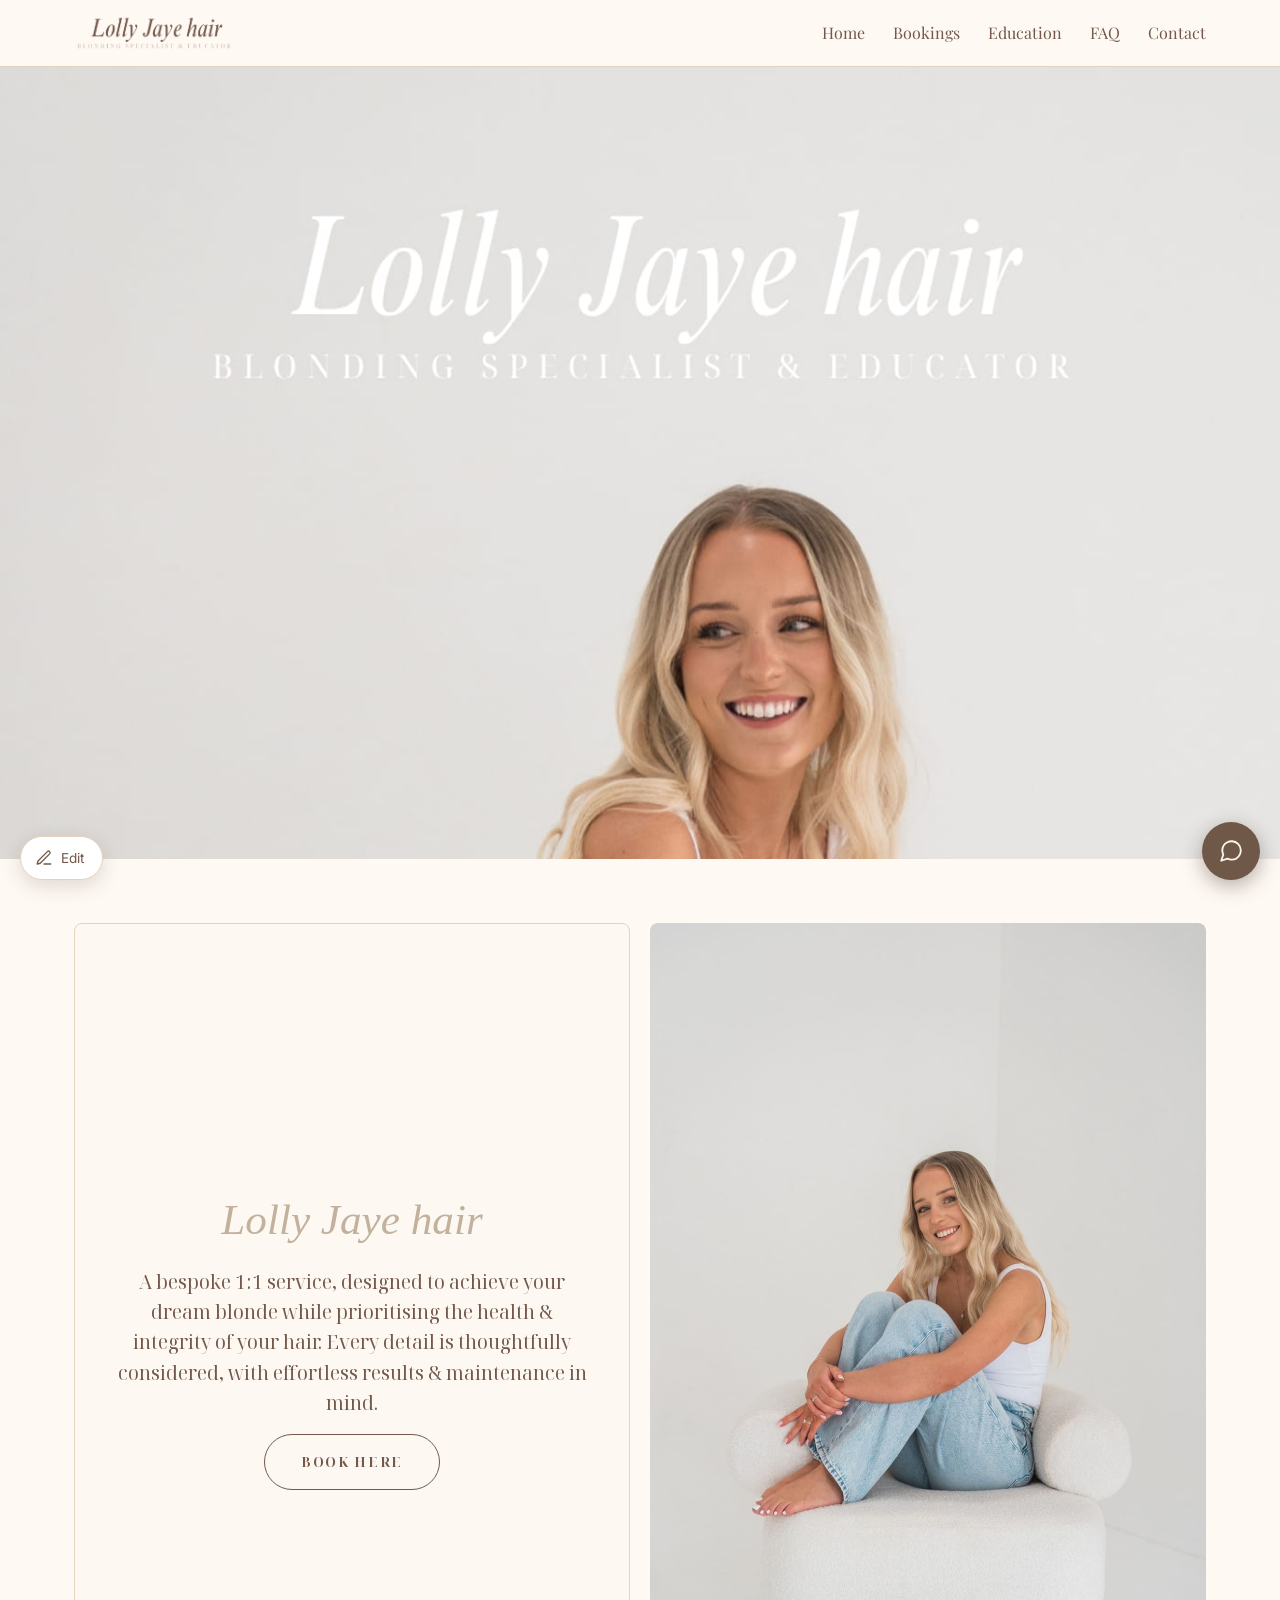
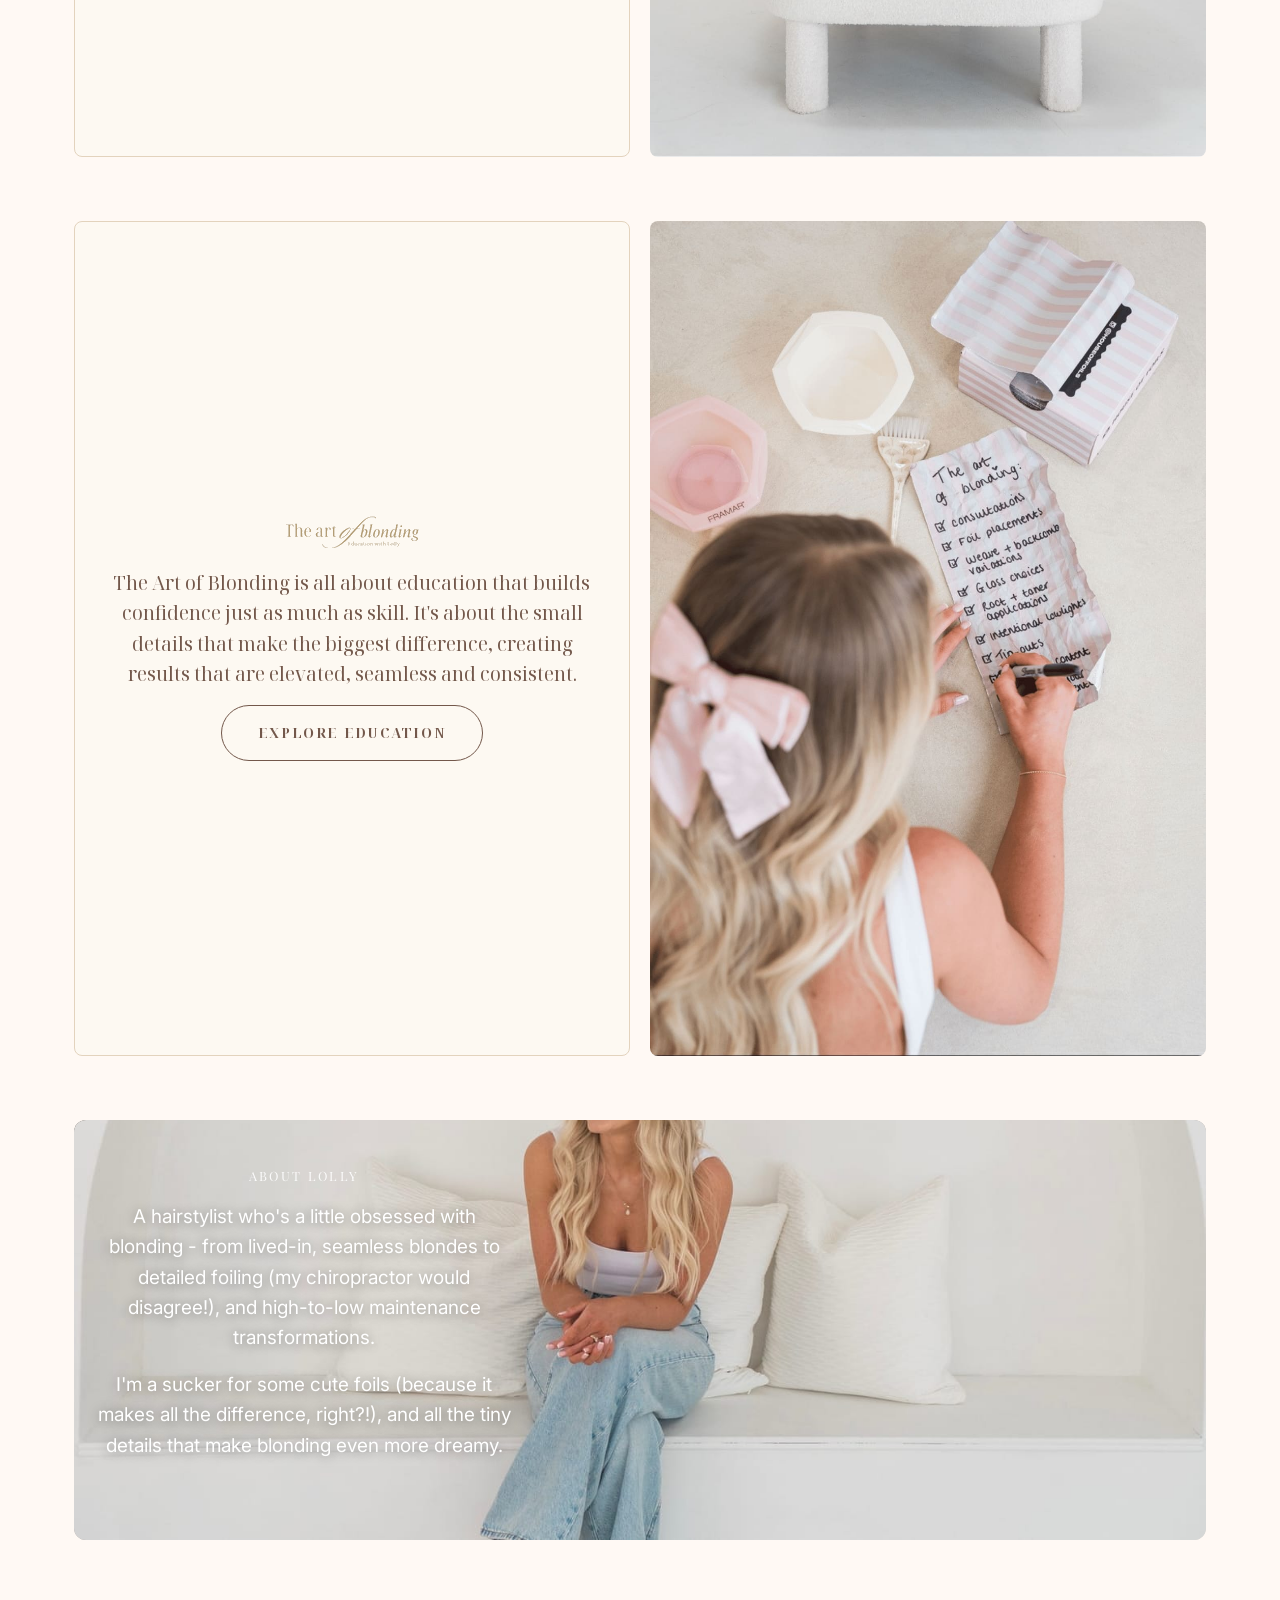
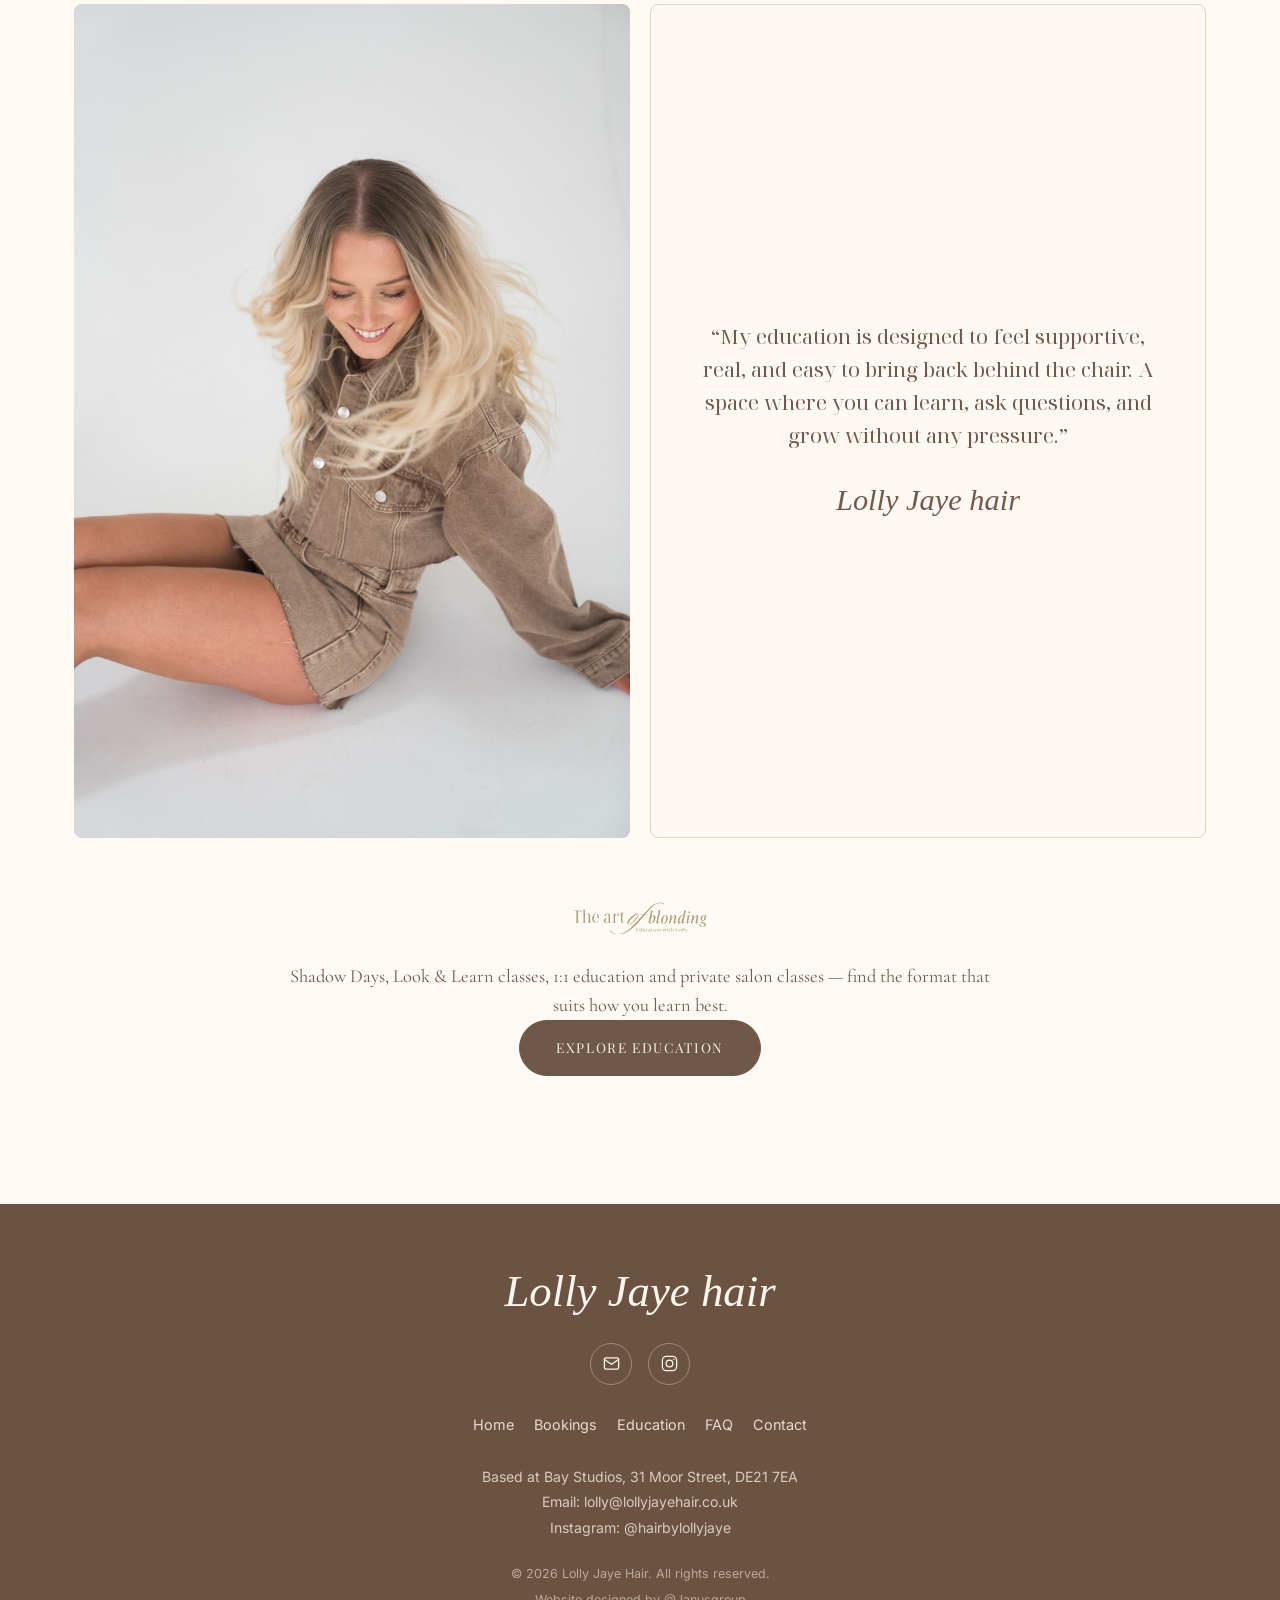
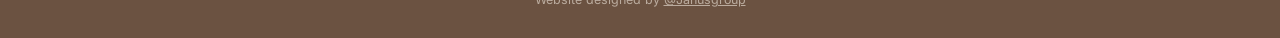
==== index.html @ c87525e2 "Initial commit: Lolly Jaye Hair website Static multi-page site with Formspree-powered forms, an Inst" ====
<!doctype html>
<html lang="en">
<head>
<meta charset="UTF-8">
<meta name="viewport" content="width=device-width, initial-scale=1.0">
<title>Lolly Jaye Hair | Blonding Specialist &amp; Educator</title>
<meta name="description" content="Lolly Jaye Hair — bespoke 1:1 blonding in Derby, and The Art of Blonding education for stylists: Shadow Days, Look &amp; Learn classes, 1:1 education and private salon classes.">
<link rel="stylesheet" href="css/style.css">
</head>
<body class="bg-education">

<header class="site-header">
  <div class="wrap">
    <a href="index.html" class="site-logo"><img src="images/logo-main.png" alt="Lolly Jaye Hair — Blonding Specialist &amp; Educator"></a>
    <button class="nav-toggle" aria-label="Toggle menu" aria-expanded="false"><span></span><span></span><span></span></button>
    <nav class="site-nav">
      <a href="index.html">Home</a>
      <a href="booking.html">Bookings</a>
      <a href="education.html">Education</a>
      <a href="faq.html">FAQ</a>
      <a href="contact.html">Contact</a>
    </nav>
  </div>
</header>

<main>

  <!-- Hero -->
  <section class="hero home-hero">
    <img src="images/hero-home.jpg" alt="Lolly Jaye hair — Blonding Specialist &amp; Educator" style="object-position: top;">
  </section>

  <!-- Bespoke 1:1 service -->
  <section class="section">
    <div class="wrap">
      <div class="split">
        <div class="info-card">
          <h2 class="script">Lolly Jaye hair</h2>
          <p>A bespoke 1:1 service, designed to achieve your dream blonde while prioritising the health &amp; integrity of your hair. Every detail is thoughtfully considered, with effortless results &amp; maintenance in mind.</p>
          <a href="booking.html" class="btn btn-outline">Book Here</a>
        </div>
        <img src="images/home-bespoke.jpg" alt="Lolly relaxed and smiling in the studio">
      </div>
    </div>
  </section>

  <!-- Art of blonding intro -->
  <section class="section" style="padding-top:0;">
    <div class="wrap">
      <div class="split reverse">
        <img src="images/home-artofblonding.jpg" alt="Writing out the art of blonding technique checklist">
        <div class="info-card">
          <img src="images/logo-education.png" alt="The Art of Blonding — Education with Lolly" style="max-width:200px;margin-bottom:20px;">
          <p>The Art of Blonding is all about education that builds confidence just as much as skill. It's about the small details that make the biggest difference, creating results that are elevated, seamless and consistent.</p>
          <a href="education.html" class="btn btn-outline">Explore Education</a>
        </div>
      </div>
    </div>
  </section>

  <!-- About Lolly banner -->
  <section class="section" style="padding-top:0;">
    <div class="wrap">
      <div class="banner-photo">
        <img src="images/about-banner.jpg" alt="About Lolly" style="object-position: bottom;">
        <div class="banner-content">
          <span class="eyebrow">About Lolly</span>
          <p style="margin-top:12px;">A hairstylist who's a little obsessed with blonding - from lived-in, seamless blondes to detailed foiling (my chiropractor would disagree!), and high-to-low maintenance transformations.</p>
          <p>I'm a sucker for some cute foils (because it makes all the difference, right?!), and all the tiny details that make blonding even more dreamy.</p>
        </div>
      </div>
    </div>
  </section>

  <!-- Quote -->
  <section class="section" style="padding-top:0;">
    <div class="wrap">
      <div class="split split-quote">
        <img src="images/about-quote.jpg" alt="Lolly styling hair">
        <div class="quote-card">
          <p>&ldquo;My education is designed to feel supportive, real, and easy to bring back behind the chair. A space where you can learn, ask questions, and grow without any pressure.&rdquo;</p>
          <span class="attribution script">Lolly Jaye hair</span>
        </div>
      </div>
    </div>
  </section>

  <!-- Closing education CTA -->
  <section class="section" style="padding-top:0;">
    <div class="wrap center">
      <img src="images/logo-education.png" alt="The Art of Blonding — Education with Lolly" style="max-width:240px;margin:0 auto 28px;">
      <p class="lede narrow">Shadow Days, Look &amp; Learn classes, 1:1 education and private salon classes — find the format that suits how you learn best.</p>
      <a href="education.html" class="btn btn-solid">Explore Education</a>
    </div>
  </section>

</main>

<footer class="site-footer">
  <div class="wrap">
    <span class="footer-logo script">Lolly Jaye hair</span>
    <div class="footer-icons">
      <a href="mailto:lolly@lollyjayehair.co.uk" aria-label="Email Lolly">
        <svg viewBox="0 0 24 24" fill="none" stroke="currentColor" stroke-width="1.6" stroke-linecap="round" stroke-linejoin="round"><rect x="3" y="5" width="18" height="14" rx="2"/><path d="m3 7 9 6 9-6"/></svg>
      </a>
      <a href="https://instagram.com/hairbylollyjaye" target="_blank" rel="noopener" aria-label="Lolly on Instagram">
        <svg viewBox="0 0 24 24" fill="none" stroke="currentColor" stroke-width="1.6"><rect x="3" y="3" width="18" height="18" rx="5"/><circle cx="12" cy="12" r="4.2"/><circle cx="17.4" cy="6.6" r="1" fill="currentColor" stroke="none"/></svg>
      </a>
    </div>
    <nav class="footer-nav">
      <a href="index.html">Home</a>
      <a href="booking.html">Bookings</a>
      <a href="education.html">Education</a>
      <a href="faq.html">FAQ</a>
      <a href="contact.html">Contact</a>
    </nav>
    <div class="footer-contact">
      Based at Bay Studios, 31 Moor Street, DE21 7EA<br>
      Email: <a href="mailto:lolly@lollyjayehair.co.uk">lolly@lollyjayehair.co.uk</a><br>
      Instagram: <a href="https://instagram.com/hairbylollyjaye" target="_blank" rel="noopener">@hairbylollyjaye</a>
    </div>
    <div class="footer-copy">&copy; 2026 Lolly Jaye Hair. All rights reserved.</div>
    <div class="footer-copy">Website designed by <a href="https://instagram.com/janusgroup.co" target="_blank" rel="noopener">@Janusgroup</a></div>
  </div>
</footer>

<script src="js/search-data.js"></script>
<script src="js/chat-widget.js"></script>
<script src="js/edit-mode.js"></script>
<script src="js/main.js"></script>

<!-- Netlify Identity: lets invite/password-reset emails (sent when you invite
     an admin at kieran@janusgroup.co / lolly@lollyjayehair.co.uk /
     enquiries@lollyjayehair.co.uk) redirect here and open correctly.
     Only takes effect once Identity is enabled on Netlify — see README.md
     "Admin panel (Upcoming Classes)". -->
<script src="https://identity.netlify.com/v1/netlify-identity-widget.js"></script>
<script>
  if (window.netlifyIdentity) {
    window.netlifyIdentity.on('init', user => {
      if (!user) {
        window.netlifyIdentity.on('login', () => { document.location.href = '/admin/'; });
      }
    });
  }
</script>
</body>
</html>
---- css/style.css ----
/* ==========================================================================
   Lolly Jaye Hair — Shared Stylesheet
   ========================================================================== */

@import url('https://fonts.googleapis.com/css2?family=Playfair+Display:ital,wght@0,400;0,500;0,600;0,700;1,400;1,500;1,600&family=Cormorant+Garamond:ital,wght@0,400;0,500;0,600;1,400;1,500&family=Beau+Rivage&family=Noto+Serif+Display:wght@400;700&family=Inter:wght@400;500;600&display=swap');

:root {
  --cream: #f7efe3;
  --cream-light: #fbf5eb;
  --card-bg: #fdf9f2;
  --white: #ffffff;
  --brown-dark: #6b5241;
  --brown-mid: #73584b;
  --brown-text: #73584b;
  --beige-text: #c2b19c;
  --tan-gold: #bfa07a;
  --tan-gold-light: #d8c4a5;
  --border-soft: #e3d3bd;
  --btn-dark-bg: #6f5847;
  --btn-dark-text: #f7efe3;

  --font-display: 'Playfair Display', Georgia, serif;
  --font-body: 'Cormorant Garamond', Georgia, serif;
  --font-script: 'Beau Rivage', 'Playfair Display', cursive;
  --font-sans: 'Inter', -apple-system, BlinkMacSystemFont, sans-serif;

  --max-width: 1180px;
  --content-width: 720px;
}

* { box-sizing: border-box; }

html { scroll-behavior: smooth; }

body {
  margin: 0;
  background: var(--cream-light);
  color: var(--brown-text);
  font-family: var(--font-body);
  font-size: 19px;
  line-height: 1.6;
  -webkit-font-smoothing: antialiased;
}

/* Page background groups — see README.md "Page background colours" */
body.bg-education { background: #fff9f4; }
body.bg-utility { background: #fffdf5; }

body.bg-education .site-header,
body.bg-education .site-nav,
body.bg-education .ask-panel,
body.bg-education .ask-form { background: #fff9f4; }

body.bg-utility .site-header,
body.bg-utility .site-nav,
body.bg-utility .ask-panel,
body.bg-utility .ask-form { background: #fffdf5; }

img { max-width: 100%; display: block; }

a { color: inherit; text-decoration: none; }

.wrap {
  max-width: var(--max-width);
  margin: 0 auto;
  padding: 0 24px;
}

.narrow {
  max-width: var(--content-width);
  margin: 0 auto;
}

/* ---------------------------------- Typography ---------------------------------- */

h1, h2, h3, h4 {
  font-family: var(--font-display);
  color: var(--brown-text);
  font-weight: 500;
  margin: 0 0 16px;
  line-height: 1.2;
}

.script {
  font-family: var(--font-script);
  font-weight: 400;
  line-height: 1.4;
}

.info-card h2.script {
  font-size: 2.7rem;
  font-family: 'Times New Roman MT Condensed', 'Times New Roman', Times, serif;
  font-style: italic;
  font-weight: 400;
  color: #c2b19c;
}

.info-card p {
  font-family: 'Noto Serif Display', serif;
}

.info-card .btn {
  font-family: 'Noto Serif Display', serif;
  font-weight: 700;
}

.eyebrow {
  font-family: var(--font-display);
  text-transform: uppercase;
  letter-spacing: 0.18em;
  font-size: 0.8rem;
  color: var(--tan-gold);
}

h1.page-title, h2.section-title {
  font-size: clamp(1.9rem, 5vw, 2.6rem);
  text-align: center;
}

h2.caps-title {
  font-size: clamp(1.5rem, 4.5vw, 2rem);
  text-transform: uppercase;
  letter-spacing: 0.03em;
  text-align: center;
}

p { margin: 0 0 16px; }

.lede {
  font-size: 1.15rem;
  text-align: center;
  color: var(--brown-text);
}

/* ---------------------------------- Buttons ---------------------------------- */

.btn {
  display: inline-block;
  font-family: var(--font-display);
  text-transform: uppercase;
  letter-spacing: 0.12em;
  font-size: 0.85rem;
  padding: 16px 36px;
  border-radius: 999px;
  text-align: center;
  cursor: pointer;
  transition: transform 0.15s ease, background 0.2s ease, color 0.2s ease;
  border: 1px solid transparent;
}

.btn:hover { transform: translateY(-1px); }

.btn-outline {
  background: transparent;
  border-color: var(--brown-text);
  color: var(--brown-text);
}

.btn-outline:hover { background: var(--brown-dark); color: var(--cream); }

.btn-solid {
  background: var(--btn-dark-bg);
  color: var(--btn-dark-text);
  border-color: var(--btn-dark-bg);
}

.btn-solid:hover { background: var(--brown-dark); }

.btn-block { display: block; width: 100%; }

/* ---------------------------------- Nav ---------------------------------- */

.site-header {
  background: var(--cream-light);
  border-bottom: 1px solid var(--border-soft);
  position: sticky;
  top: 0;
  z-index: 100;
}

.site-header .wrap {
  display: flex;
  align-items: center;
  justify-content: space-between;
  padding-top: 14px;
  padding-bottom: 14px;
}

.site-logo img { height: 38px; width: auto; max-width: 42vw; }

.nav-toggle {
  display: flex;
  flex-direction: column;
  justify-content: center;
  gap: 5px;
  width: 32px;
  height: 32px;
  background: none;
  border: none;
  cursor: pointer;
  padding: 0;
}

.nav-toggle span {
  display: block;
  height: 2px;
  background: var(--brown-dark);
  border-radius: 2px;
  transition: transform 0.2s ease, opacity 0.2s ease;
}

.nav-toggle.open span:nth-child(1) { transform: translateY(7px) rotate(45deg); }
.nav-toggle.open span:nth-child(2) { opacity: 0; }
.nav-toggle.open span:nth-child(3) { transform: translateY(-7px) rotate(-45deg); }

.site-nav {
  position: fixed;
  inset: 0;
  top: 73px;
  background: var(--cream-light);
  display: flex;
  flex-direction: column;
  align-items: center;
  justify-content: flex-start;
  gap: 4px;
  padding: 32px 24px;
  transform: translateY(-12px);
  opacity: 0;
  pointer-events: none;
  transition: opacity 0.2s ease, transform 0.2s ease;
  overflow-y: auto;
}

.site-nav.open {
  opacity: 1;
  transform: translateY(0);
  pointer-events: auto;
}

.site-nav a {
  font-family: var(--font-display);
  font-size: 1.3rem;
  color: var(--brown-text);
  padding: 14px 0;
  border-bottom: 1px solid var(--border-soft);
  width: 100%;
  max-width: 320px;
  text-align: center;
}

.site-nav .nav-cta {
  margin-top: 20px;
  border-bottom: none;
}

@media (min-width: 900px) {
  .nav-toggle { display: none; }

  .site-nav {
    position: static;
    flex-direction: row;
    padding: 0;
    opacity: 1;
    transform: none;
    pointer-events: auto;
    gap: 28px;
    width: auto;
  }

  .site-nav a {
    font-size: 1rem;
    border-bottom: none;
    padding: 6px 0;
    width: auto;
  }

  .site-nav .nav-cta {
    margin-top: 0;
  }
}

/* ---------------------------------- Hero ---------------------------------- */

.hero {
  position: relative;
  overflow: hidden;
  min-height: 60vh;
  display: flex;
  align-items: flex-end;
  justify-content: center;
}

.edu-hero { min-height: 44vh; }

@media (min-width: 800px) {
  .edu-hero { min-height: 56vh; }
}

.home-hero { min-height: 60vh; }

@media (min-width: 800px) {
  .home-hero { min-height: 88vh; }
}

.hero > img {
  position: absolute;
  inset: 0;
  width: 100%;
  height: 100%;
  object-fit: cover;
}

.hero-plain {
  padding: 72px 0 32px;
  text-align: center;
}

/* ---------------------------------- Cards / sections ---------------------------------- */

.section {
  padding: 64px 0;
}

.split {
  display: grid;
  grid-template-columns: 1fr;
  align-items: stretch;
  gap: 20px;
}

@media (min-width: 800px) {
  .split { grid-template-columns: 1fr 1fr; }
  .split.reverse { direction: rtl; }
  .split.reverse > * { direction: ltr; }
}

/* The quote section stays side-by-side even on mobile (just compact) — everything
   else in .split reverts to a single stacked column below the 800px breakpoint. */
.split.split-quote {
  grid-template-columns: 1fr 1fr;
  gap: 8px;
}

@media (min-width: 800px) {
  .split.split-quote { gap: 20px; }
}

.info-card {
  background: var(--card-bg);
  border: 1px solid var(--border-soft);
  border-radius: 8px;
  padding: 48px 36px;
  display: flex;
  flex-direction: column;
  align-items: center;
  justify-content: center;
  text-align: center;
}

.split > img {
  width: 100%;
  height: 100%;
  object-fit: cover;
  border-radius: 8px;
  min-height: 320px;
}

.split-quote > img {
  min-height: 140px;
}

@media (min-width: 800px) {
  .split-quote > img { min-height: 320px; }
}

.banner-photo {
  position: relative;
  border-radius: 12px;
  overflow: hidden;
  min-height: 420px;
  display: flex;
  align-items: flex-start;
  padding: 40px 40px 40px 20px;
}

.banner-photo img {
  position: absolute;
  inset: 0;
  width: 100%;
  height: 100%;
  object-fit: cover;
  z-index: 0;
}

.banner-photo::before {
  content: '';
  position: absolute;
  inset: 0;
  z-index: 0;
  background: linear-gradient(160deg, rgba(30,20,12,0.72) 0%, rgba(30,20,12,0.45) 40%, rgba(30,20,12,0.15) 70%);
}

.banner-photo .banner-content {
  position: relative;
  z-index: 1;
  color: var(--white);
  max-width: 420px;
  text-align: center;
}

.banner-photo .banner-content .eyebrow { color: var(--white); opacity: 0.9; }
.banner-photo .banner-content p {
  text-shadow: 0 1px 12px rgba(0,0,0,0.4);
  font-family: 'TT Norms', 'Inter', Arial, sans-serif;
}

@media (max-width: 640px) {
  .banner-photo { padding-top: 20px; }
  .banner-photo .banner-content p {
    font-size: 0.68rem;
    line-height: 1.5;
    letter-spacing: 0.01em;
    margin-top: 0;
    margin-bottom: 8px;
  }
  .banner-photo .banner-content p:first-of-type { margin-top: 6px; }
  .banner-photo .banner-content .eyebrow { font-size: 0.7rem; }
}

.quote-card {
  background: var(--card-bg);
  border: 1px solid var(--border-soft);
  border-radius: 8px;
  padding: 12px 8px;
  display: flex;
  flex-direction: column;
  align-items: center;
  justify-content: center;
  text-align: center;
  font-family: var(--font-display);
  font-style: italic;
  font-size: 0.8rem;
  color: var(--brown-text);
  min-height: 140px;
}

@media (min-width: 800px) {
  .quote-card { padding: 48px 40px; font-size: 1.3rem; min-height: 320px; }
}

.quote-card p {
  font-family: 'Noto Serif Display', serif;
  font-style: normal;
}

.quote-card .attribution {
  display: block;
  margin-top: 10px;
  font-size: 1.1rem;
  font-family: 'Times New Roman MT Condensed', 'Times New Roman', Times, serif;
  font-style: italic;
}

@media (min-width: 800px) {
  .quote-card .attribution { font-size: 1.9rem; }
}

/* Education cards grid */

.card-grid {
  display: grid;
  grid-template-columns: 1fr;
  gap: 28px;
}

@media (min-width: 640px) {
  .card-grid { grid-template-columns: 1fr 1fr; }
}

.edu-card {
  border: 1px solid var(--border-soft);
  border-radius: 10px;
  overflow: hidden;
  background: var(--card-bg);
  display: flex;
  flex-direction: column;
}

.edu-card img { aspect-ratio: 4/3; object-fit: cover; width: 100%; }

.edu-card .edu-card-body {
  padding: 24px;
  text-align: center;
  display: flex;
  flex-direction: column;
  align-items: center;
  gap: 10px;
  flex: 1;
}

.edu-card-title-row {
  display: flex;
  align-items: baseline;
  justify-content: center;
  gap: 10px;
  flex-wrap: wrap;
  margin-bottom: 4px;
}

@media (max-width: 640px) {
  .edu-card-title-row {
    flex-direction: column;
    align-items: center;
    gap: 2px;
  }
}

.edu-card h3 {
  text-transform: uppercase;
  font-size: 1.1rem;
  letter-spacing: 0.04em;
  margin-bottom: 0;
}

.edu-card-tag {
  font-family: var(--font-sans);
  font-size: 0.72rem;
  letter-spacing: 0.06em;
  text-transform: uppercase;
  color: var(--tan-gold);
  white-space: nowrap;
}

.edu-card p { font-size: 1rem; flex: 1; }

/* ---------------------------------- Body copy pages (education subpages) ---------------------------------- */

.copy-page-hero {
  text-align: center;
  padding: 56px 0 8px;
}

.copy-page-hero .logo-lockup { max-width: 240px; margin: 0 auto 32px; }

.copy-page-hero h1.script {
  font-family: 'Times New Roman MT Condensed', 'Times New Roman', Times, serif;
  font-style: italic;
}

#hair-appointments h2,
#hair-appointments p,
#hair-appointments .btn {
  font-family: 'Noto Serif Display', serif;
}

.explore-edu-cta {
  font-family: 'Noto Serif Display', serif;
  font-weight: 700;
}

.copy-block {
  max-width: 640px;
  margin: 0 auto;
  text-align: center;
  font-size: 1.15rem;
}

.copy-block h3 {
  text-transform: uppercase;
  font-size: 1.5rem;
}

.copy-block .subtitle {
  color: var(--beige-text);
  font-size: 1rem;
}

.full-photo-cta {
  position: relative;
  margin-top: 48px;
  min-height: 460px;
  display: flex;
  align-items: flex-end;
  justify-content: center;
  padding-bottom: 48px;
  overflow: hidden;
}

.full-photo-cta img {
  position: absolute;
  inset: 0;
  width: 100%;
  height: 100%;
  object-fit: cover;
  z-index: 0;
}

.full-photo-cta::before {
  content: '';
  position: absolute;
  inset: 0;
  z-index: 0;
  background: linear-gradient(to top, rgba(30,20,12,0.75) 0%, rgba(30,20,12,0.3) 55%, rgba(30,20,12,0) 80%);
}

.full-photo-cta .cta-inner { position: relative; z-index: 1; text-align: center; color: var(--white); padding: 0 20px; }

.full-photo-cta .cta-text {
  font-family: var(--font-display);
  font-size: 1.4rem;
  margin-bottom: 20px;
  text-shadow: 0 2px 16px rgba(0,0,0,0.4);
  line-height: 1.4;
}

/* ---------------------------------- FAQ ---------------------------------- */

.faq-list {
  max-width: 640px;
  margin: 0 auto;
}

.faq-item {
  border: 1px solid var(--border-soft);
  border-radius: 8px;
  background: var(--card-bg);
  margin-bottom: 14px;
  overflow: hidden;
}

.faq-item summary {
  list-style: none;
  cursor: pointer;
  padding: 18px 48px 18px 22px;
  font-family: 'Noto Serif Display', serif;
  font-weight: 700;
  font-size: 1.15rem;
  color: var(--brown-text);
  position: relative;
  user-select: none;
}

.faq-item summary::-webkit-details-marker { display: none; }

.faq-item summary::after {
  content: '+';
  position: absolute;
  right: 20px;
  top: 50%;
  transform: translateY(-50%);
  font-size: 1.5rem;
  line-height: 1;
  color: var(--tan-gold);
  transition: transform 0.2s ease;
}

.faq-item[open] summary::after { transform: translateY(-50%) rotate(45deg); }
.faq-item[open] summary { border-bottom: 1px solid var(--border-soft); }

.faq-item p {
  padding: 16px 22px 20px;
  margin: 0;
  font-size: 1.05rem;
  text-align: left;
  font-family: 'TT Hoves', 'Inter', Arial, sans-serif;
}

#faq-page-title { font-family: 'Noto Serif Display', serif; }

/* ---------------------------------- Forms ---------------------------------- */

.form-page { padding: 56px 0 80px; }

.form-page h1 { text-align: center; margin-bottom: 40px; }

form.card-form {
  max-width: 560px;
  margin: 0 auto;
}

.field { margin-bottom: 24px; }

.field label {
  display: block;
  font-family: var(--font-sans);
  font-size: 0.95rem;
  color: var(--brown-text);
  margin-bottom: 8px;
}

.field input,
.field textarea,
.field select {
  width: 100%;
  font-family: var(--font-sans);
  font-size: 1rem;
  padding: 13px 16px;
  border: 1px solid var(--border-soft);
  border-radius: 6px;
  background: var(--white);
  color: var(--brown-text);
}

.field textarea { min-height: 120px; resize: vertical; }

.field select {
  appearance: none;
  background-image: url("data:image/svg+xml,%3Csvg xmlns='http://www.w3.org/2000/svg' viewBox='0 0 24 24' fill='none' stroke='%238a6b53' stroke-width='2' stroke-linecap='round' stroke-linejoin='round'%3E%3Cpath d='M6 9l6 6 6-6'/%3E%3C/svg%3E");
  background-repeat: no-repeat;
  background-position: right 14px center;
  background-size: 18px;
  padding-right: 42px;
  cursor: pointer;
}

.field input:focus,
.field textarea:focus,
.field select:focus {
  outline: none;
  border-color: var(--tan-gold);
}

.form-note {
  font-family: var(--font-sans);
  font-size: 0.78rem;
  color: var(--brown-mid);
  text-align: center;
  margin-top: 10px;
}

.form-success {
  display: none;
  text-align: center;
  font-family: var(--font-display);
  font-size: 1.2rem;
  color: var(--brown-text);
  background: var(--card-bg);
  border: 1px solid var(--border-soft);
  border-radius: 8px;
  padding: 28px;
  margin-top: 20px;
}

.form-success.show { display: block; }

/* ---------------------------------- Dates list (Shadow Days) ---------------------------------- */

.date-card {
  border: 1px solid var(--border-soft);
  border-radius: 10px;
  background: var(--card-bg);
  padding: 28px;
  margin-bottom: 20px;
  max-width: 640px;
  margin-left: auto;
  margin-right: auto;
}

.date-card .date-heading {
  font-family: var(--font-display);
  font-size: 1.4rem;
  color: var(--brown-text);
  margin-bottom: 6px;
}

.date-card .date-loc {
  font-family: var(--font-sans);
  font-size: 0.9rem;
  color: var(--tan-gold);
  text-transform: uppercase;
  letter-spacing: 0.06em;
  margin-bottom: 14px;
}

.date-card p { font-size: 1.05rem; }

.empty-state {
  text-align: center;
  max-width: 480px;
  margin: 40px auto;
  color: var(--brown-mid);
}

/* ---------------------------------- Footer ---------------------------------- */

.site-footer {
  background: var(--brown-dark);
  color: var(--cream-light);
  padding: 56px 0 28px;
  margin-top: 64px;
  text-align: center;
}

.site-footer .footer-logo {
  font-family: 'Times New Roman MT Condensed', 'Times New Roman', Times, serif;
  font-style: italic;
  font-size: 2.8rem;
  color: var(--cream-light);
  margin-bottom: 20px;
  display: inline-block;
}

.footer-icons {
  display: flex;
  justify-content: center;
  gap: 16px;
  margin-bottom: 28px;
}

.footer-icons a {
  display: flex;
  align-items: center;
  justify-content: center;
  width: 42px;
  height: 42px;
  border-radius: 50%;
  border: 1px solid rgba(247,239,227,0.35);
  color: var(--cream-light);
  transition: background 0.2s ease, border-color 0.2s ease;
}

.footer-icons a:hover {
  background: rgba(247,239,227,0.12);
  border-color: var(--cream-light);
}

.footer-icons svg { width: 19px; height: 19px; }

.footer-nav {
  display: flex;
  flex-wrap: wrap;
  justify-content: center;
  gap: 20px;
  margin-bottom: 28px;
  font-family: var(--font-sans);
  font-size: 0.9rem;
}

.footer-nav a { opacity: 0.85; }
.footer-nav a:hover { opacity: 1; }

.footer-contact {
  font-family: var(--font-sans);
  font-size: 0.88rem;
  opacity: 0.75;
  line-height: 1.8;
  margin-bottom: 24px;
}

.footer-copy {
  font-family: var(--font-sans);
  font-size: 0.78rem;
  opacity: 0.55;
}

.footer-copy + .footer-copy { margin-top: 6px; }

.footer-copy a {
  color: inherit;
  text-decoration: underline;
}

/* ---------------------------------- Utility ---------------------------------- */

.center { text-align: center; }
.mt-0 { margin-top: 0; }
.mb-0 { margin-bottom: 0; }
.gap-buttons { display: flex; flex-wrap: wrap; gap: 16px; justify-content: center; }

/* ---------------------------------- Ask widget (site search) ---------------------------------- */

.ask-toggle {
  position: fixed;
  right: 20px;
  bottom: 20px;
  width: 58px;
  height: 58px;
  border-radius: 50%;
  background: var(--btn-dark-bg);
  color: var(--cream-light);
  border: none;
  display: flex;
  align-items: center;
  justify-content: center;
  cursor: pointer;
  box-shadow: 0 6px 20px rgba(43,28,16,0.35);
  z-index: 300;
  transition: transform 0.15s ease, background 0.2s ease;
}

.ask-toggle:hover { transform: translateY(-2px); background: var(--brown-dark); }
.ask-toggle svg { width: 26px; height: 26px; }
.ask-toggle .icon-close { display: none; }
.ask-toggle.open .icon-chat { display: none; }
.ask-toggle.open .icon-close { display: block; }

.ask-panel {
  position: fixed;
  right: 20px;
  bottom: 90px;
  width: min(360px, calc(100vw - 40px));
  height: min(480px, calc(100vh - 140px));
  background: var(--cream-light);
  border: 1px solid var(--border-soft);
  border-radius: 14px;
  box-shadow: 0 14px 40px rgba(43,28,16,0.25);
  display: flex;
  flex-direction: column;
  overflow: hidden;
  z-index: 299;
  opacity: 0;
  transform: translateY(12px);
  pointer-events: none;
  transition: opacity 0.18s ease, transform 0.18s ease;
}

.ask-panel.open { opacity: 1; transform: translateY(0); pointer-events: auto; }

.ask-header {
  background: var(--brown-dark);
  color: var(--cream-light);
  padding: 14px 18px;
  font-family: var(--font-display);
  font-size: 1rem;
}

.ask-header .ask-header-title { display: block; }
.ask-header .ask-header-sub {
  display: block;
  font-family: var(--font-sans);
  font-size: 0.7rem;
  opacity: 0.7;
  margin-top: 2px;
}

.ask-messages {
  flex: 1;
  overflow-y: auto;
  padding: 16px;
  display: flex;
  flex-direction: column;
  gap: 12px;
  font-family: var(--font-sans);
}

.ask-msg {
  max-width: 88%;
  padding: 10px 14px;
  border-radius: 12px;
  font-size: 0.88rem;
  line-height: 1.5;
}

.ask-msg.bot {
  background: var(--card-bg);
  border: 1px solid var(--border-soft);
  color: var(--brown-text);
  align-self: flex-start;
  border-bottom-left-radius: 2px;
}

.ask-msg.user {
  background: var(--btn-dark-bg);
  color: var(--cream-light);
  align-self: flex-end;
  border-bottom-right-radius: 2px;
}

.ask-msg a {
  color: var(--brown-text);
  text-decoration: underline;
  font-weight: 600;
}

.ask-msg.user a { color: var(--cream-light); }

.ask-form {
  display: flex;
  gap: 8px;
  padding: 12px;
  border-top: 1px solid var(--border-soft);
  background: var(--cream-light);
}

.ask-form input {
  flex: 1;
  font-family: var(--font-sans);
  font-size: 0.88rem;
  padding: 10px 12px;
  border: 1px solid var(--border-soft);
  border-radius: 8px;
  background: var(--white);
  color: var(--brown-text);
}

.ask-form input:focus { outline: none; border-color: var(--tan-gold); }

.ask-form button {
  background: var(--btn-dark-bg);
  color: var(--cream-light);
  border: none;
  border-radius: 8px;
  padding: 0 16px;
  font-family: var(--font-sans);
  font-size: 0.85rem;
  cursor: pointer;
}

.ask-form button:hover { background: var(--brown-dark); }

@media (max-width: 480px) {
  .ask-panel { right: 12px; left: 12px; width: auto; bottom: 88px; }
  .ask-toggle { right: 16px; bottom: 16px; }
}

/* ---------------------------------- Instagram slider ---------------------------------- */

.ig-section { padding: 64px 0; }

.ig-slider {
  position: relative;
  max-width: var(--max-width);
  margin: 0 auto;
  padding: 0 24px;
}

.ig-track {
  display: flex;
  gap: 16px;
  overflow-x: auto;
  scroll-snap-type: x mandatory;
  -webkit-overflow-scrolling: touch;
  scrollbar-width: none;
  padding-bottom: 2px;
}

.ig-track::-webkit-scrollbar { display: none; }

.ig-slide {
  flex: 0 0 74%;
  scroll-snap-align: start;
  position: relative;
  border-radius: 10px;
  overflow: hidden;
  aspect-ratio: 1 / 1;
  display: block;
  background: var(--card-bg);
}

@media (min-width: 640px) { .ig-slide { flex-basis: 45%; } }
@media (min-width: 980px) { .ig-slide { flex-basis: 30.5%; } }

.ig-slide img {
  width: 100%;
  height: 100%;
  object-fit: cover;
  display: block;
  transition: transform 0.35s ease;
}

.ig-slide:hover img { transform: scale(1.05); }

.ig-overlay {
  position: absolute;
  inset: 0;
  background: linear-gradient(to top, rgba(30,20,12,0.7) 0%, rgba(30,20,12,0) 55%);
  display: flex;
  align-items: flex-end;
  padding: 14px;
  opacity: 0;
  transition: opacity 0.2s ease;
}

.ig-slide:hover .ig-overlay,
.ig-slide:focus-visible .ig-overlay { opacity: 1; }

.ig-overlay span {
  color: var(--white);
  font-family: var(--font-sans);
  font-size: 0.82rem;
  display: flex;
  align-items: center;
  gap: 6px;
}

.ig-overlay svg { width: 15px; height: 15px; flex-shrink: 0; }

.ig-arrow {
  position: absolute;
  top: 50%;
  transform: translateY(-50%);
  width: 40px;
  height: 40px;
  border-radius: 50%;
  background: var(--white);
  border: 1px solid var(--border-soft);
  display: flex;
  align-items: center;
  justify-content: center;
  cursor: pointer;
  z-index: 2;
  color: var(--brown-text);
  box-shadow: 0 4px 14px rgba(43,28,16,0.18);
}

.ig-arrow svg { width: 18px; height: 18px; }
.ig-prev { left: -6px; }
.ig-next { right: -6px; }

@media (max-width: 700px) { .ig-arrow { display: none; } }

.ig-dots {
  display: flex;
  justify-content: center;
  gap: 8px;
  margin-top: 20px;
}

.ig-dot {
  width: 7px;
  height: 7px;
  border-radius: 50%;
  background: var(--border-soft);
  border: none;
  cursor: pointer;
  padding: 0;
}

.ig-dot.active { background: var(--tan-gold); width: 18px; border-radius: 4px; transition: width 0.2s ease; }

/* ---------------------------------- Edit Mode ---------------------------------- */

.edit-mode-toggle {
  position: fixed;
  left: 20px;
  bottom: 20px;
  display: flex;
  align-items: center;
  gap: 8px;
  background: var(--white);
  border: 1px solid var(--border-soft);
  color: var(--brown-text);
  border-radius: 999px;
  padding: 12px 18px 12px 14px;
  font-family: var(--font-sans);
  font-size: 0.85rem;
  cursor: pointer;
  box-shadow: 0 6px 20px rgba(43,28,16,0.15);
  z-index: 300;
}

.edit-mode-toggle svg { width: 18px; height: 18px; }
.edit-mode-toggle.active { background: var(--brown-text); color: var(--white); border-color: var(--brown-text); }

body.edit-mode-on * { cursor: crosshair; }

.edit-hover {
  outline: 2px dashed var(--tan-gold) !important;
  outline-offset: 2px;
  cursor: pointer !important;
}

.edit-selected {
  outline: 2px solid var(--brown-text) !important;
  outline-offset: 2px;
}

.edit-toolbar {
  position: absolute;
  z-index: 400;
  background: var(--white);
  border: 1px solid var(--border-soft);
  border-radius: 10px;
  box-shadow: 0 10px 30px rgba(43,28,16,0.22);
  padding: 14px;
  width: 260px;
  display: none;
  font-family: var(--font-sans);
}

.edit-toolbar.open { display: block; }

.edit-toolbar-row {
  display: flex;
  align-items: center;
  gap: 10px;
  margin-bottom: 10px;
}

.edit-toolbar-row:last-child { margin-bottom: 0; }

.edit-toolbar label {
  display: flex;
  flex-direction: column;
  gap: 4px;
  font-size: 0.78rem;
  color: var(--brown-text);
  flex: 1;
}

.edit-toolbar select,
.edit-toolbar input[type="color"] {
  font-family: var(--font-sans);
  font-size: 0.85rem;
  padding: 6px 8px;
  border: 1px solid var(--border-soft);
  border-radius: 6px;
  background: var(--white);
}

.edit-toolbar input[type="color"] { padding: 2px; height: 34px; cursor: pointer; }

.edit-swatches { display: flex; gap: 6px; }

.edit-swatch {
  width: 20px;
  height: 20px;
  border-radius: 50%;
  border: 1px solid var(--border-soft);
  cursor: pointer;
  padding: 0;
}

.edit-toolbar-actions button {
  flex: 1;
  font-family: var(--font-sans);
  font-size: 0.8rem;
  padding: 8px 10px;
  border-radius: 6px;
  cursor: pointer;
  border: 1px solid var(--border-soft);
  background: var(--card-bg);
  color: var(--brown-text);
}

.edit-toolbar-actions .edit-apply {
  background: var(--brown-text);
  color: var(--white);
  border-color: var(--brown-text);
}

.edit-panel {
  position: fixed;
  left: 20px;
  bottom: 84px;
  width: min(340px, calc(100vw - 40px));
  background: var(--white);
  border: 1px solid var(--border-soft);
  border-radius: 10px;
  box-shadow: 0 10px 30px rgba(43,28,16,0.22);
  padding: 16px;
  display: none;
  z-index: 300;
  font-family: var(--font-sans);
}

.edit-panel.open { display: block; }

.edit-panel-header {
  display: flex;
  justify-content: space-between;
  align-items: center;
  font-size: 0.9rem;
  color: var(--brown-text);
  font-weight: 600;
  margin-bottom: 6px;
}

.edit-panel-close {
  background: none;
  border: none;
  font-size: 1.2rem;
  cursor: pointer;
  color: var(--brown-text);
  line-height: 1;
}

.edit-panel-note {
  font-size: 0.75rem;
  color: var(--brown-mid);
  margin: 0 0 10px;
}

.edit-panel-list {
  width: 100%;
  font-family: monospace;
  font-size: 0.72rem;
  border: 1px solid var(--border-soft);
  border-radius: 6px;
  padding: 8px;
  resize: vertical;
  color: var(--brown-text);
  background: var(--card-bg);
}

.edit-panel-actions {
  display: flex;
  gap: 8px;
  margin-top: 10px;
}

.edit-panel-actions button {
  flex: 1;
  font-family: var(--font-sans);
  font-size: 0.8rem;
  padding: 8px 10px;
  border-radius: 6px;
  cursor: pointer;
  border: 1px solid var(--border-soft);
  background: var(--card-bg);
  color: var(--brown-text);
}

@media (max-width: 480px) {
  .edit-panel { left: 12px; right: 12px; width: auto; }
  .edit-toolbar { width: min(260px, calc(100vw - 40px)); }
}
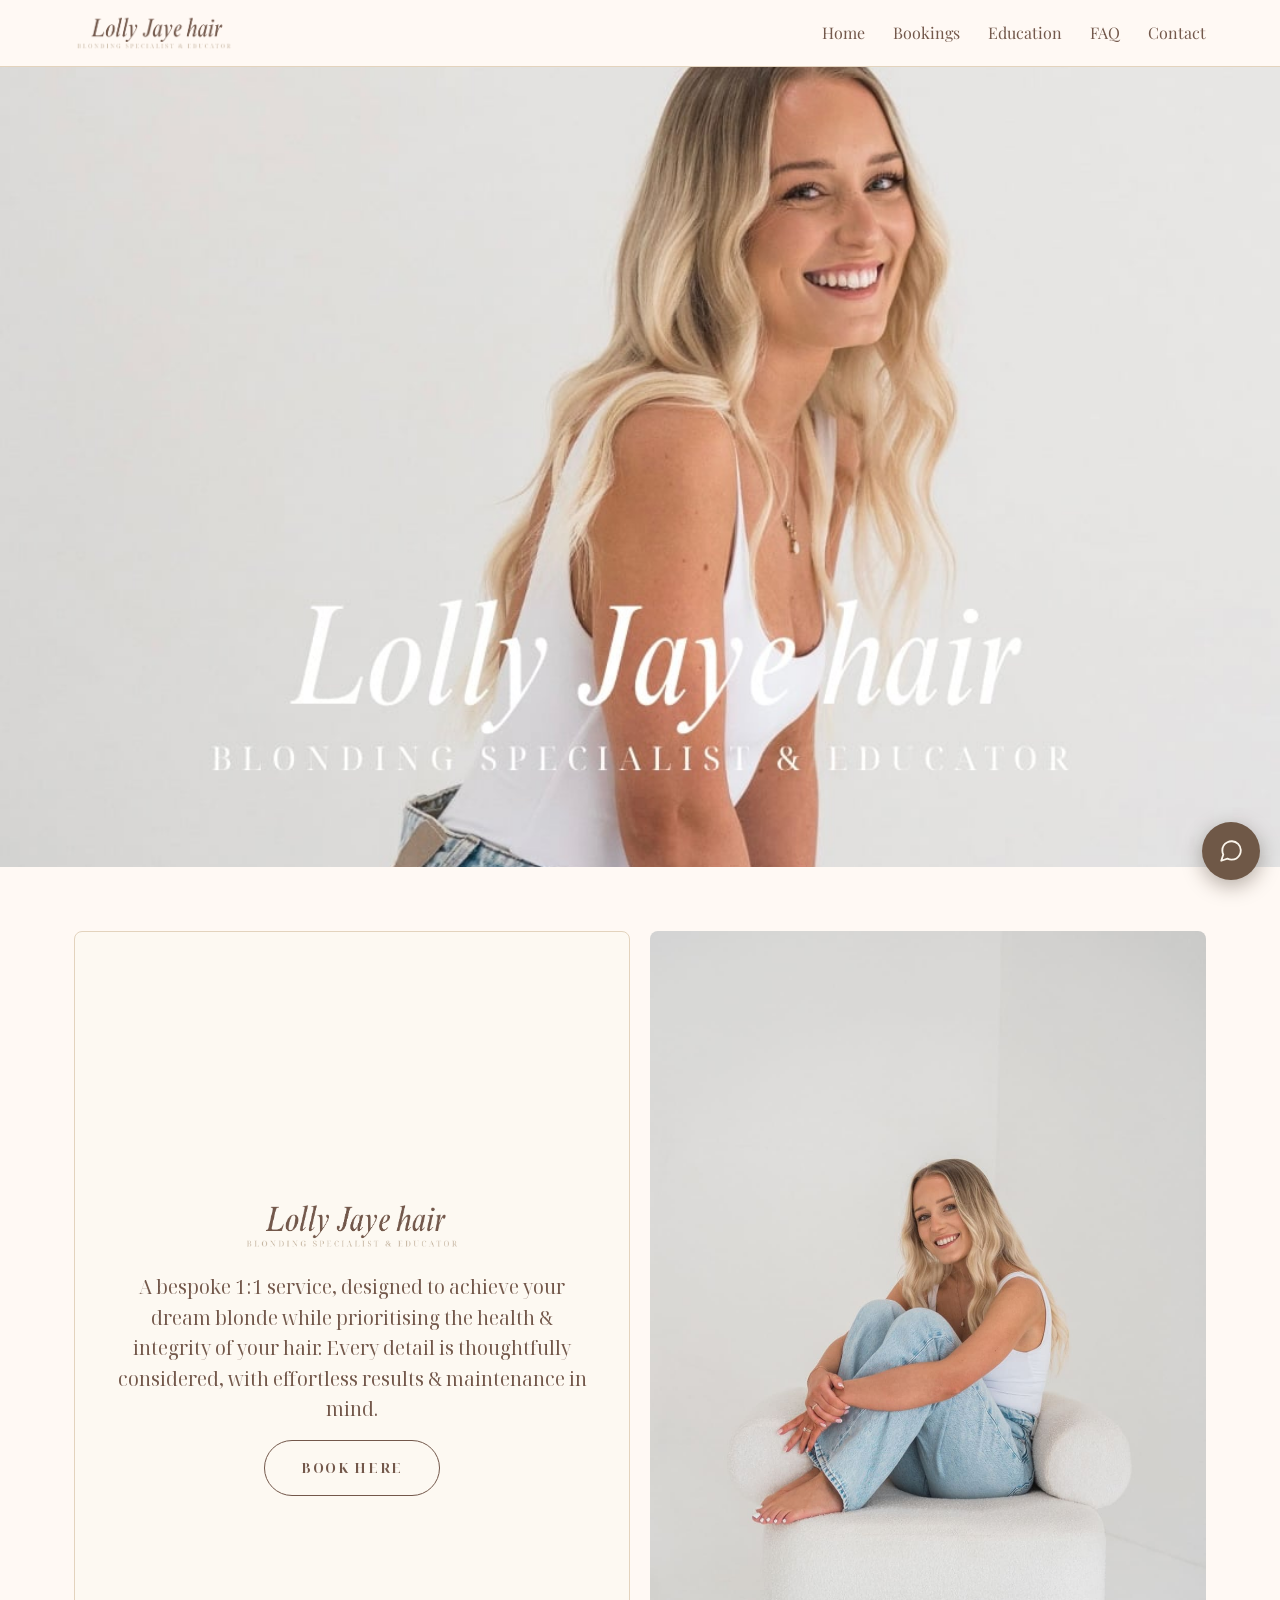
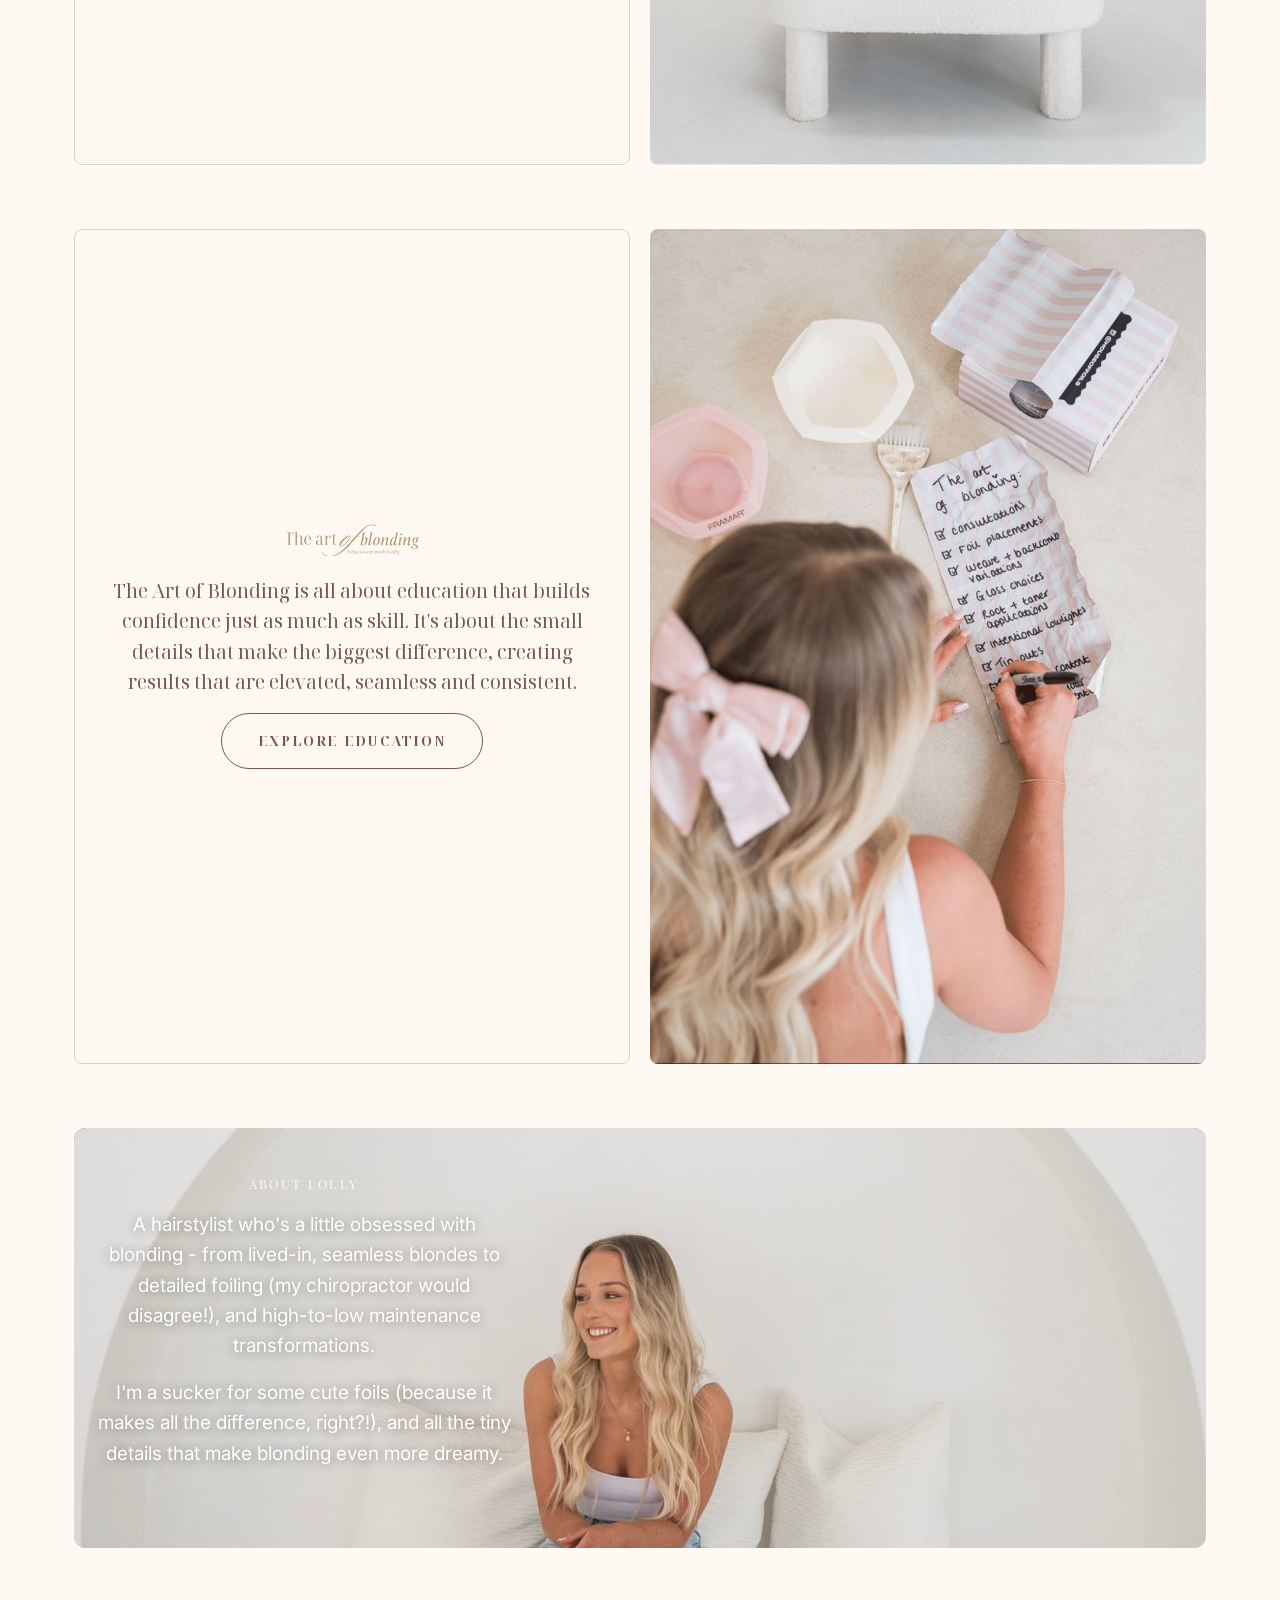
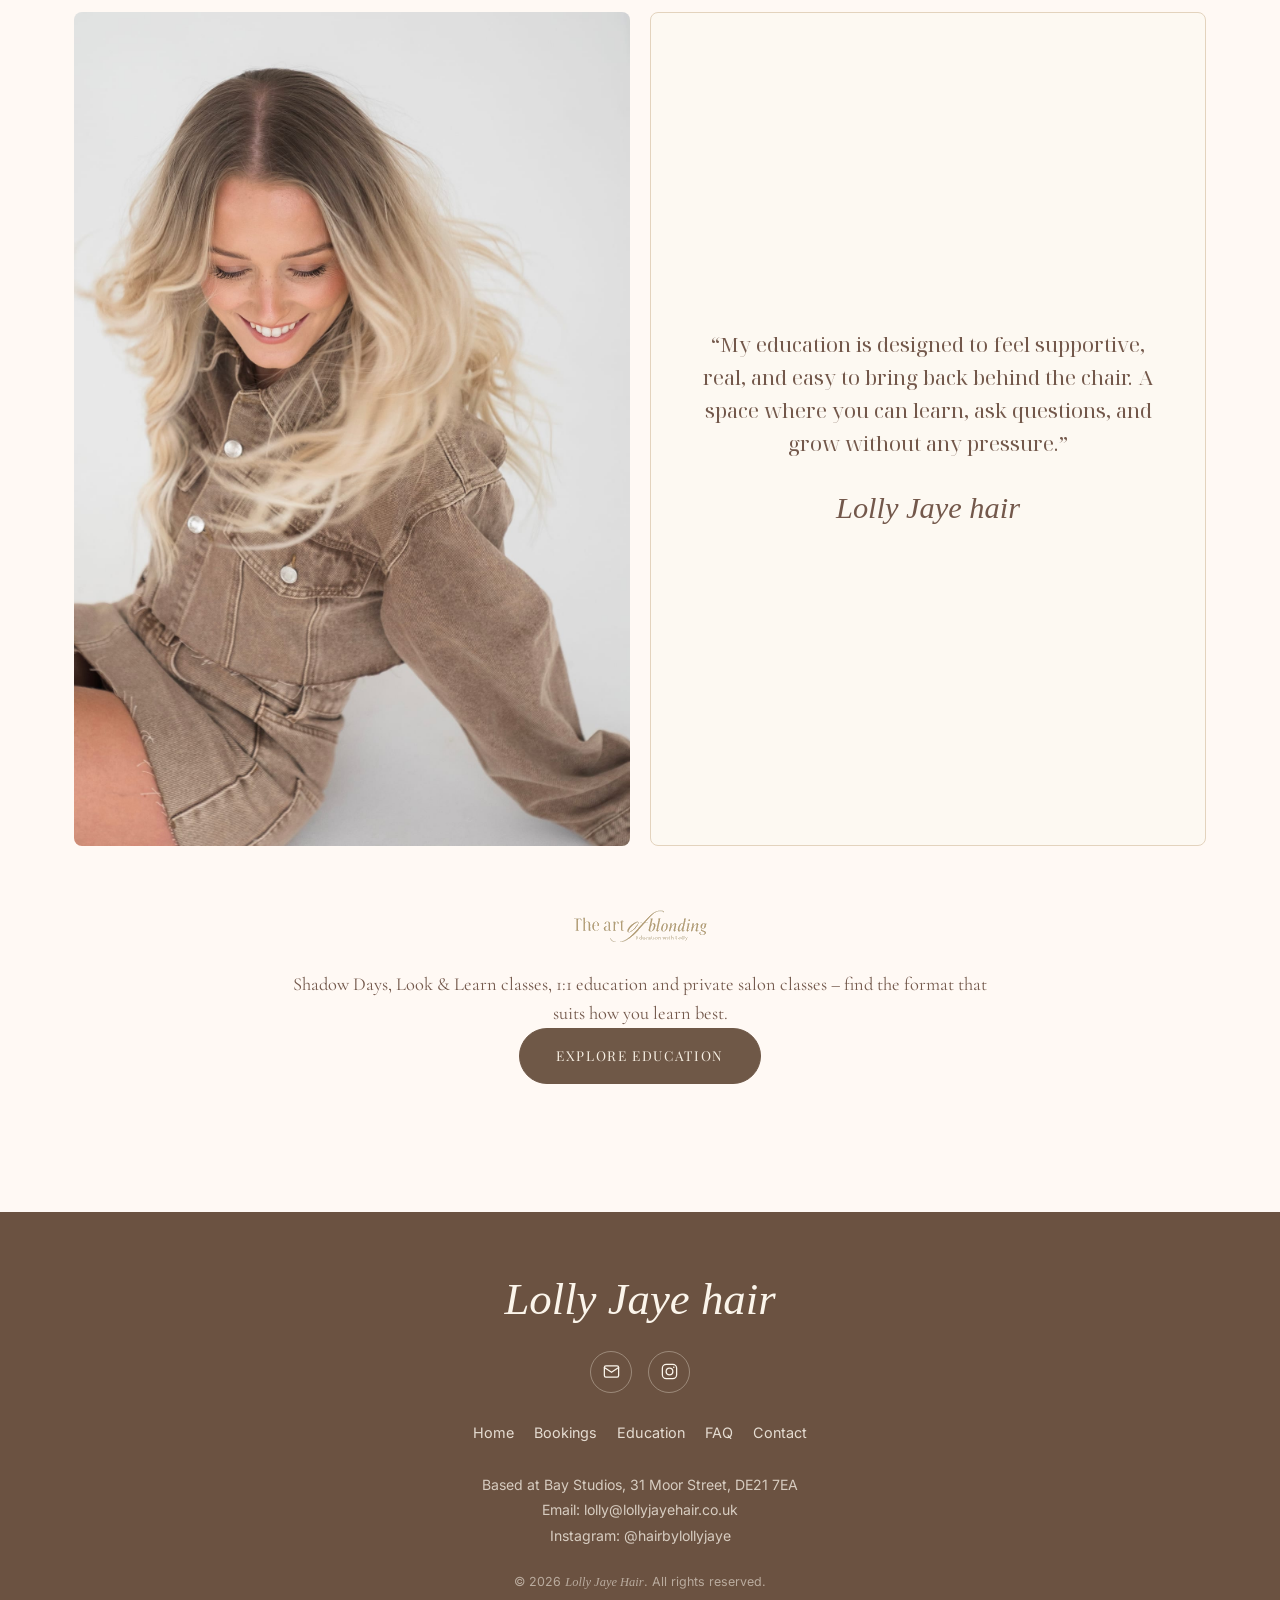
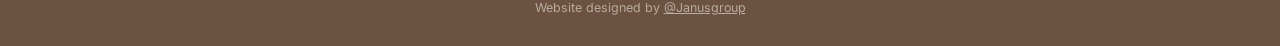
==== commit d1af4ed8: "Update site content, images, and enquiry forms Covers homepage typography/logo/hero updates, educati" ====
--- a/index.html
+++ b/index.html
@@ -4,14 +4,14 @@
 <meta charset="UTF-8">
 <meta name="viewport" content="width=device-width, initial-scale=1.0">
 <title>Lolly Jaye Hair | Blonding Specialist &amp; Educator</title>
-<meta name="description" content="Lolly Jaye Hair — bespoke 1:1 blonding in Derby, and The Art of Blonding education for stylists: Shadow Days, Look &amp; Learn classes, 1:1 education and private salon classes.">
+<meta name="description" content="Lolly Jaye Hair – bespoke 1:1 blonding in Derby, and The Art of Blonding education for stylists: Shadow Days, Look &amp; Learn classes, 1:1 education and private salon classes.">
 <link rel="stylesheet" href="css/style.css">
 </head>
 <body class="bg-education">
 
 <header class="site-header">
   <div class="wrap">
-    <a href="index.html" class="site-logo"><img src="images/logo-main.png" alt="Lolly Jaye Hair — Blonding Specialist &amp; Educator"></a>
+    <a href="index.html" class="site-logo"><img src="images/logo-main.png" alt="Lolly Jaye Hair – Blonding Specialist &amp; Educator"></a>
     <button class="nav-toggle" aria-label="Toggle menu" aria-expanded="false"><span></span><span></span><span></span></button>
     <nav class="site-nav">
       <a href="index.html">Home</a>
@@ -27,7 +27,7 @@
 
   <!-- Hero -->
   <section class="hero home-hero">
-    <img src="images/hero-home.jpg" alt="Lolly Jaye hair — Blonding Specialist &amp; Educator" style="object-position: top;">
+    <img src="images/hero-home.jpg" alt="Lolly Jaye hair – Blonding Specialist &amp; Educator">
   </section>
 
   <!-- Bespoke 1:1 service -->
@@ -35,7 +35,7 @@
     <div class="wrap">
       <div class="split">
         <div class="info-card">
-          <h2 class="script">Lolly Jaye hair</h2>
+          <img src="images/logo-main.png" alt="Lolly Jaye Hair" style="max-width:220px;margin:0 auto 20px;">
           <p>A bespoke 1:1 service, designed to achieve your dream blonde while prioritising the health &amp; integrity of your hair. Every detail is thoughtfully considered, with effortless results &amp; maintenance in mind.</p>
           <a href="booking.html" class="btn btn-outline">Book Here</a>
         </div>
@@ -50,7 +50,7 @@
       <div class="split reverse">
         <img src="images/home-artofblonding.jpg" alt="Writing out the art of blonding technique checklist">
         <div class="info-card">
-          <img src="images/logo-education.png" alt="The Art of Blonding — Education with Lolly" style="max-width:200px;margin-bottom:20px;">
+          <img src="images/logo-education.png" alt="The Art of Blonding – Education with Lolly" style="max-width:200px;margin-bottom:20px;">
           <p>The Art of Blonding is all about education that builds confidence just as much as skill. It's about the small details that make the biggest difference, creating results that are elevated, seamless and consistent.</p>
           <a href="education.html" class="btn btn-outline">Explore Education</a>
         </div>
@@ -62,7 +62,7 @@
   <section class="section" style="padding-top:0;">
     <div class="wrap">
       <div class="banner-photo">
-        <img src="images/about-banner.jpg" alt="About Lolly" style="object-position: bottom;">
+        <img src="images/about-banner.jpg" alt="About Lolly">
         <div class="banner-content">
           <span class="eyebrow">About Lolly</span>
           <p style="margin-top:12px;">A hairstylist who's a little obsessed with blonding - from lived-in, seamless blondes to detailed foiling (my chiropractor would disagree!), and high-to-low maintenance transformations.</p>
@@ -88,8 +88,8 @@
   <!-- Closing education CTA -->
   <section class="section" style="padding-top:0;">
     <div class="wrap center">
-      <img src="images/logo-education.png" alt="The Art of Blonding — Education with Lolly" style="max-width:240px;margin:0 auto 28px;">
-      <p class="lede narrow">Shadow Days, Look &amp; Learn classes, 1:1 education and private salon classes — find the format that suits how you learn best.</p>
+      <img src="images/logo-education.png" alt="The Art of Blonding – Education with Lolly" style="max-width:240px;margin:0 auto 28px;">
+      <p class="lede narrow">Shadow Days, Look &amp; Learn classes, 1:1 education and private salon classes – find the format that suits how you learn best.</p>
       <a href="education.html" class="btn btn-solid">Explore Education</a>
     </div>
   </section>
@@ -119,20 +119,19 @@
       Email: <a href="mailto:lolly@lollyjayehair.co.uk">lolly@lollyjayehair.co.uk</a><br>
       Instagram: <a href="https://instagram.com/hairbylollyjaye" target="_blank" rel="noopener">@hairbylollyjaye</a>
     </div>
-    <div class="footer-copy">&copy; 2026 Lolly Jaye Hair. All rights reserved.</div>
+    <div class="footer-copy">&copy; 2026 <span class="script">Lolly Jaye Hair</span>. All rights reserved.</div>
     <div class="footer-copy">Website designed by <a href="https://instagram.com/janusgroup.co" target="_blank" rel="noopener">@Janusgroup</a></div>
   </div>
 </footer>
 
 <script src="js/search-data.js"></script>
 <script src="js/chat-widget.js"></script>
-<script src="js/edit-mode.js"></script>
 <script src="js/main.js"></script>
 
 <!-- Netlify Identity: lets invite/password-reset emails (sent when you invite
      an admin at kieran@janusgroup.co / lolly@lollyjayehair.co.uk /
      enquiries@lollyjayehair.co.uk) redirect here and open correctly.
-     Only takes effect once Identity is enabled on Netlify — see README.md
+     Only takes effect once Identity is enabled on Netlify – see README.md
      "Admin panel (Upcoming Classes)". -->
 <script src="https://identity.netlify.com/v1/netlify-identity-widget.js"></script>
 <script>
--- a/css/style.css
+++ b/css/style.css
@@ -2,7 +2,7 @@
    Lolly Jaye Hair — Shared Stylesheet
    ========================================================================== */
 
-@import url('https://fonts.googleapis.com/css2?family=Playfair+Display:ital,wght@0,400;0,500;0,600;0,700;1,400;1,500;1,600&family=Cormorant+Garamond:ital,wght@0,400;0,500;0,600;1,400;1,500&family=Beau+Rivage&family=Noto+Serif+Display:wght@400;700&family=Inter:wght@400;500;600&display=swap');
+@import url('https://fonts.googleapis.com/css2?family=Playfair+Display:ital,wght@0,400;0,500;0,600;0,700;1,400;1,500;1,600&family=Cormorant+Garamond:ital,wght@0,400;0,500;0,600;1,400;1,500&family=Beau+Rivage&family=Noto+Serif+Display:wght@400;700&family=Inter:wght@400;500;600&family=Montserrat:wght@400;500;600;700&family=Lato:wght@400;700&family=Poppins:wght@400;500;600;700&family=Merriweather:wght@400;700&family=Lora:wght@400;500;600&display=swap');
 
 :root {
   --cream: #f7efe3;
@@ -82,17 +82,10 @@
 }
 
 .script {
-  font-family: var(--font-script);
-  font-weight: 400;
-  line-height: 1.4;
-}
-
-.info-card h2.script {
-  font-size: 2.7rem;
   font-family: 'Times New Roman MT Condensed', 'Times New Roman', Times, serif;
   font-style: italic;
   font-weight: 400;
-  color: #c2b19c;
+  line-height: 1.4;
 }
 
 .info-card p {
@@ -292,14 +285,19 @@
 
 .edu-hero { min-height: 44vh; }
 
+/* These two heroes are full-bleed (edge-to-edge, no max-width container), so a
+   vh-based height zooms the "cover" crop in further on wider screens — the
+   same viewport height stretched across more width shows LESS of the image
+   vertically. aspect-ratio ties height to width instead, so the same
+   proportion of the photo is visible no matter how wide the monitor is. */
 @media (min-width: 800px) {
-  .edu-hero { min-height: 56vh; }
+  .edu-hero { aspect-ratio: 2.3 / 1; min-height: 380px; }
 }
 
 .home-hero { min-height: 60vh; }
 
 @media (min-width: 800px) {
-  .home-hero { min-height: 88vh; }
+  .home-hero { aspect-ratio: 1.6 / 1; min-height: 480px; }
 }
 
 .hero > img {
@@ -308,6 +306,14 @@
   width: 100%;
   height: 100%;
   object-fit: cover;
+  object-position: top;
+}
+
+/* The new hero photo has the logo text sitting mid-image rather than at the
+   very top, so the desktop crop (see aspect-ratio above) needs to shift down
+   to keep her face and the logo text both in frame. */
+@media (min-width: 800px) {
+  .home-hero img { object-position: center 16%; }
 }
 
 .hero-plain {
@@ -389,7 +395,12 @@
   width: 100%;
   height: 100%;
   object-fit: cover;
+  object-position: bottom;
   z-index: 0;
+}
+
+@media (min-width: 641px) {
+  .banner-photo img { object-position: center 78%; }
 }
 
 .banner-photo::before {
@@ -415,16 +426,16 @@
 }
 
 @media (max-width: 640px) {
-  .banner-photo { padding-top: 20px; }
+  .banner-photo { padding-top: 26px; }
   .banner-photo .banner-content p {
-    font-size: 0.68rem;
-    line-height: 1.5;
+    font-size: 0.84rem;
+    line-height: 1.55;
     letter-spacing: 0.01em;
     margin-top: 0;
-    margin-bottom: 8px;
+    margin-bottom: 10px;
   }
-  .banner-photo .banner-content p:first-of-type { margin-top: 6px; }
-  .banner-photo .banner-content .eyebrow { font-size: 0.7rem; }
+  .banner-photo .banner-content p:first-of-type { margin-top: 8px; }
+  .banner-photo .banner-content .eyebrow { font-size: 0.78rem; }
 }
 
 .quote-card {
@@ -584,6 +595,12 @@
   justify-content: center;
   padding-bottom: 48px;
   overflow: hidden;
+}
+
+/* Same full-bleed-width problem as the heroes above — tie height to width so
+   the face stays in frame regardless of monitor width. */
+@media (min-width: 641px) {
+  .full-photo-cta:has(img.face-top-photo) { aspect-ratio: 3.1 / 1; min-height: 380px; }
 }
 
 .full-photo-cta img {
@@ -604,6 +621,10 @@
 }
 
 .full-photo-cta .cta-inner { position: relative; z-index: 1; text-align: center; color: var(--white); padding: 0 20px; }
+
+@media (min-width: 641px) {
+  .full-photo-cta img.face-top-photo { object-position: center 18%; }
+}
 
 .full-photo-cta .cta-text {
   font-family: var(--font-display);
@@ -772,6 +793,15 @@
   margin-bottom: 14px;
 }
 
+.date-card .date-price {
+  font-family: var(--font-sans);
+  font-size: 0.8rem;
+  color: var(--brown-text);
+  opacity: 0.75;
+  margin-top: -10px;
+  margin-bottom: 14px;
+}
+
 .date-card p { font-size: 1.05rem; }
 
 .empty-state {
@@ -1163,6 +1193,14 @@
 .edit-selected {
   outline: 2px solid var(--brown-text) !important;
   outline-offset: 2px;
+  cursor: grab !important;
+}
+
+.edit-dragging {
+  cursor: grabbing !important;
+  outline: 2px dashed var(--brown-text) !important;
+  opacity: 0.85;
+  z-index: 250;
 }
 
 .edit-toolbar {
@@ -1219,6 +1257,31 @@
   border: 1px solid var(--border-soft);
   cursor: pointer;
   padding: 0;
+}
+
+.edit-toolbar-style { gap: 8px; }
+
+.edit-italic-btn,
+.edit-recenter-btn {
+  flex: 1;
+  font-family: var(--font-sans);
+  font-size: 0.8rem;
+  padding: 8px 10px;
+  border-radius: 6px;
+  cursor: pointer;
+  border: 1px solid var(--border-soft);
+  background: var(--card-bg);
+  color: var(--brown-text);
+}
+
+.edit-italic-btn em { font-style: italic; }
+.edit-italic-btn.active { background: var(--brown-text); color: var(--white); }
+
+.edit-drag-hint {
+  font-size: 0.72rem;
+  color: var(--brown-mid);
+  margin: 0 0 10px;
+  text-align: center;
 }
 
 .edit-toolbar-actions button {
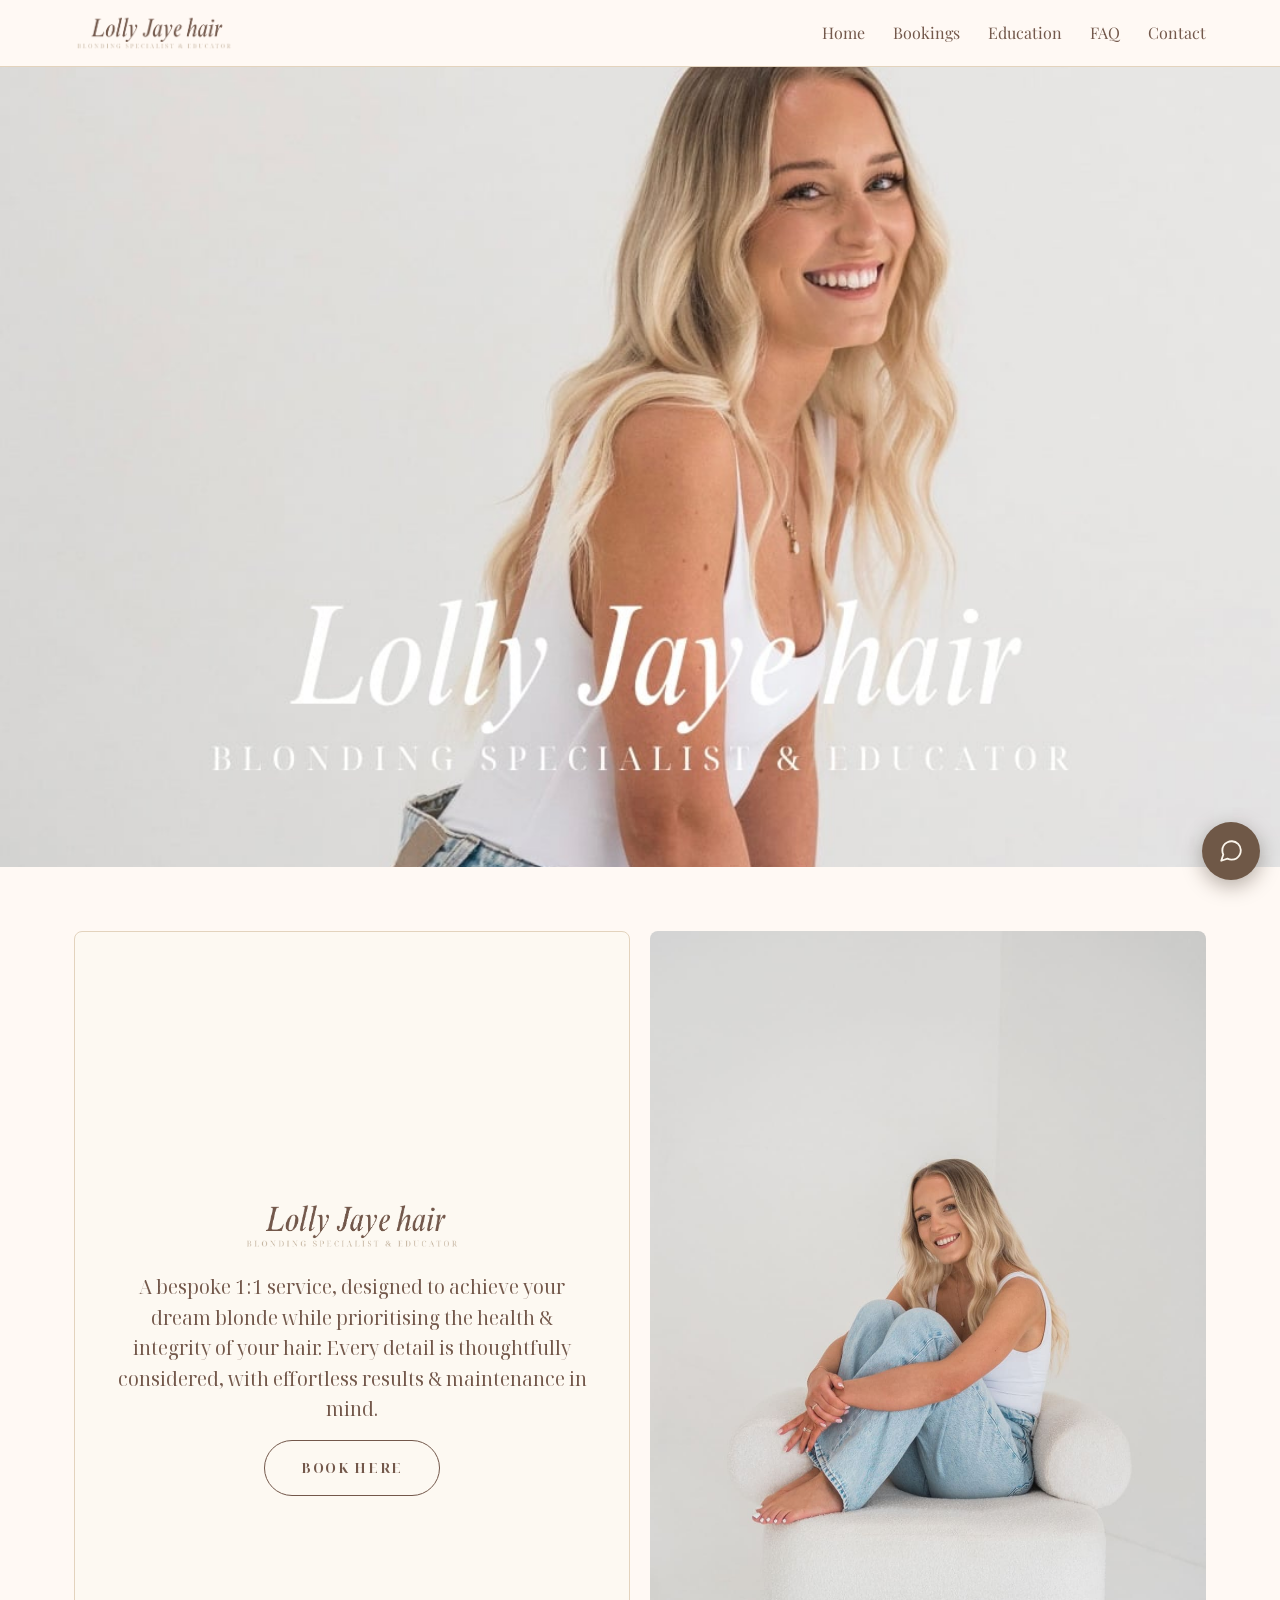
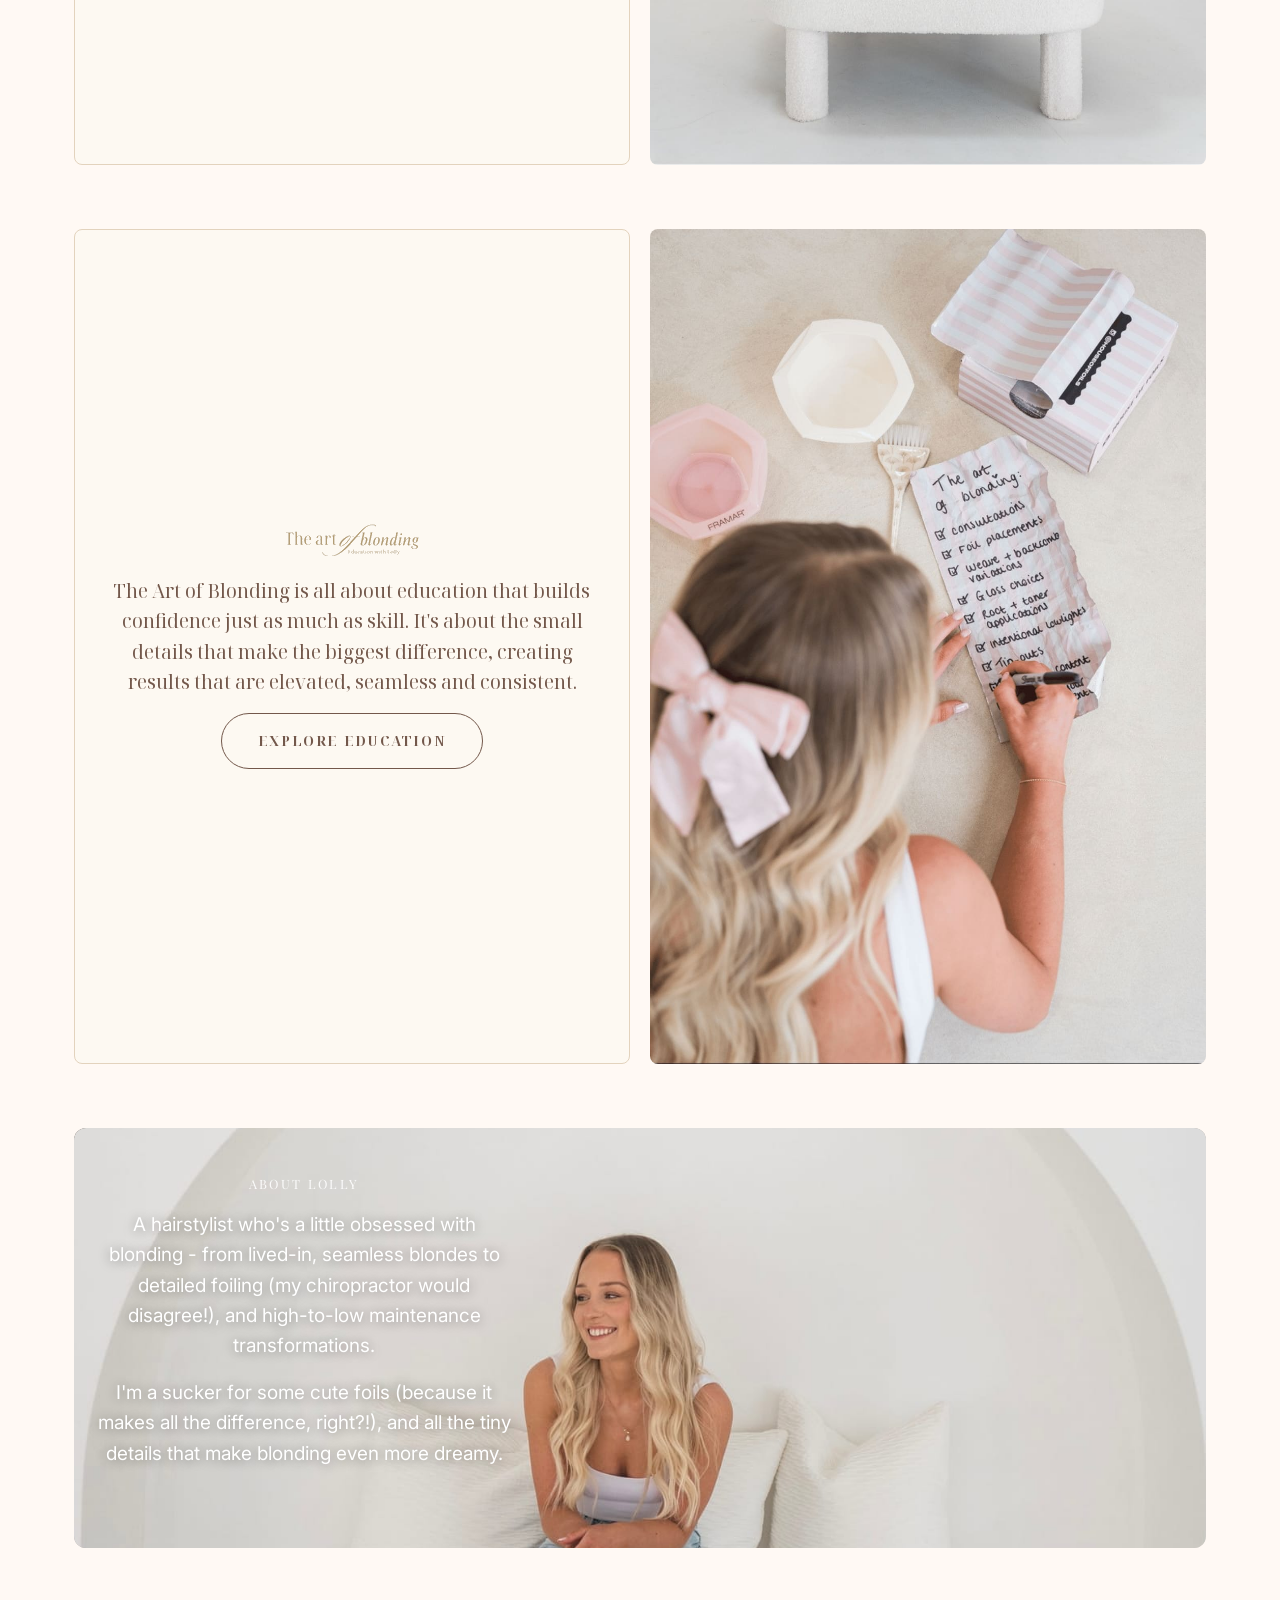
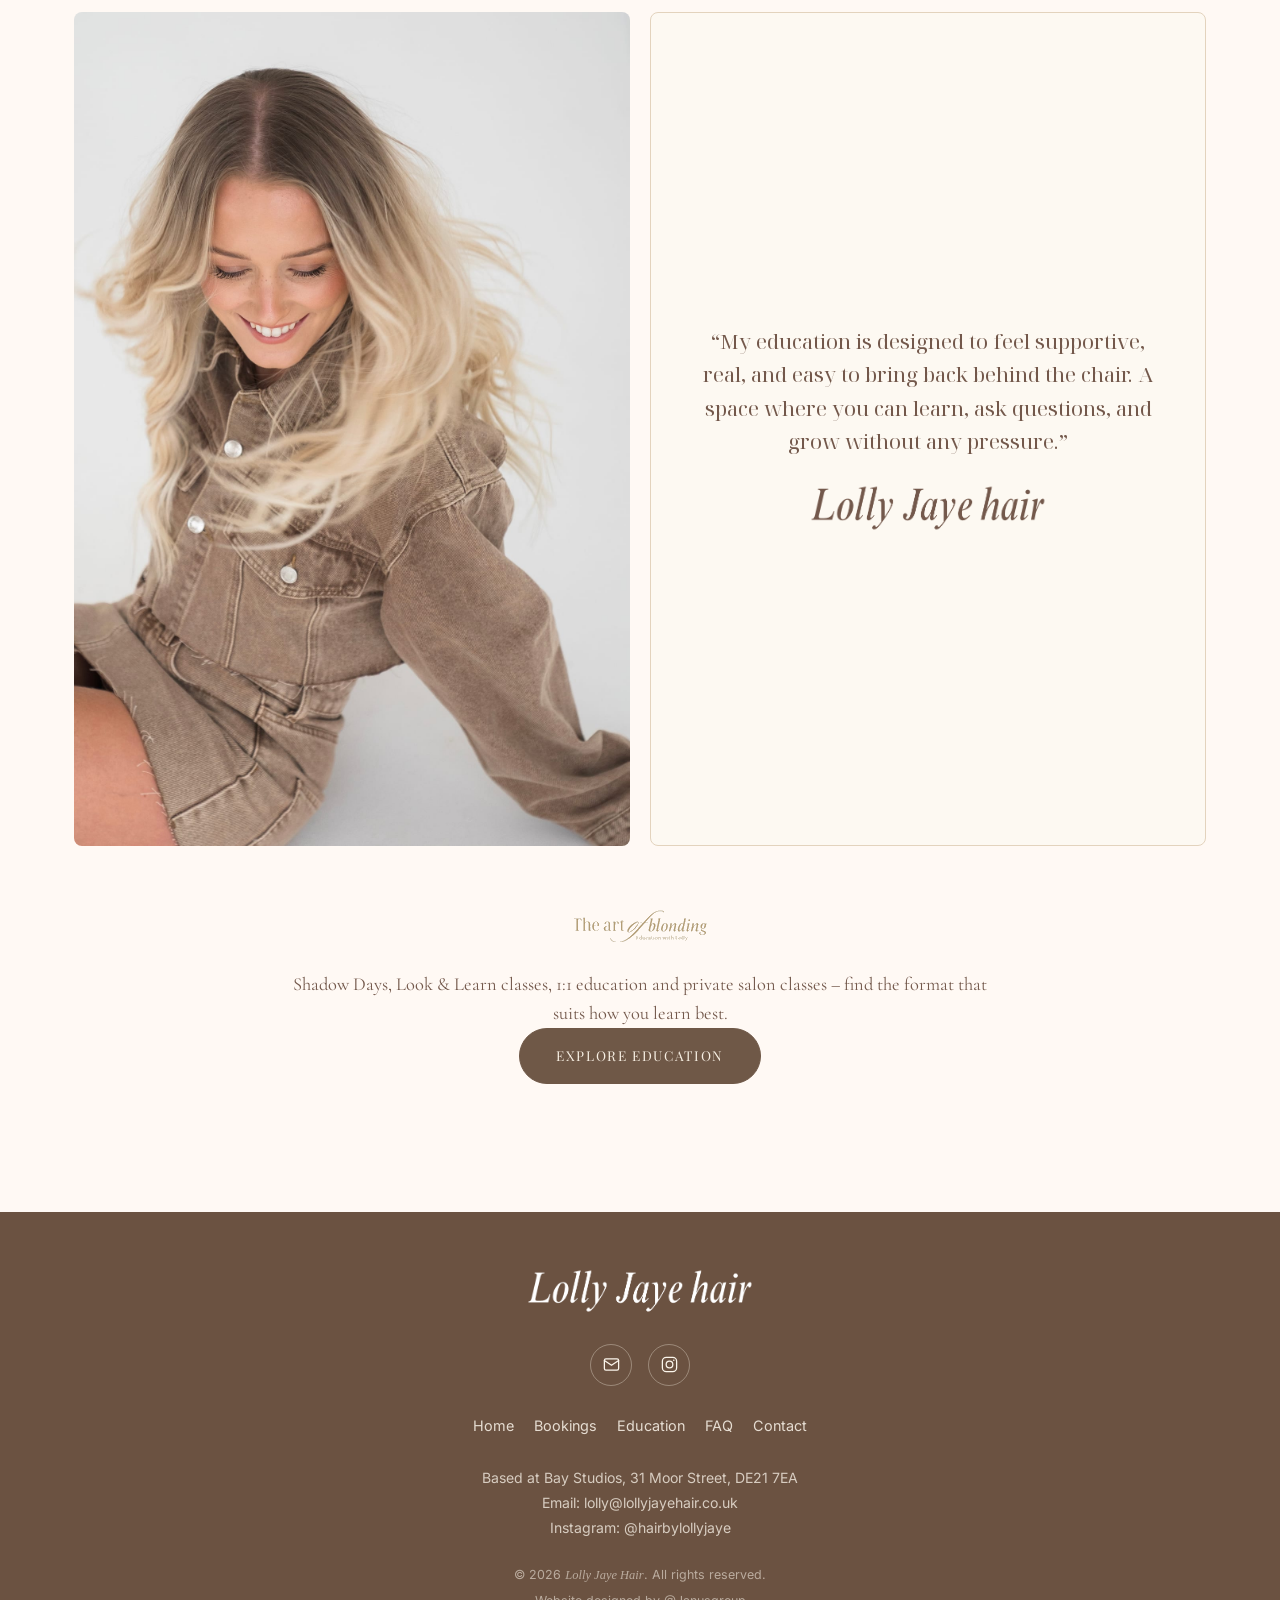
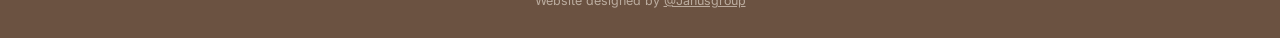
==== commit 1b2df5d1: "Fix footer/quote logo font mismatch and restructure Bookings page Times New Roman MT Condensed isn't" ====
--- a/index.html
+++ b/index.html
@@ -79,7 +79,7 @@
         <img src="images/about-quote.jpg" alt="Lolly styling hair">
         <div class="quote-card">
           <p>&ldquo;My education is designed to feel supportive, real, and easy to bring back behind the chair. A space where you can learn, ask questions, and grow without any pressure.&rdquo;</p>
-          <span class="attribution script">Lolly Jaye hair</span>
+          <span class="attribution"><img src="images/logo-script.png" alt="Lolly Jaye hair"></span>
         </div>
       </div>
     </div>
@@ -98,7 +98,7 @@
 
 <footer class="site-footer">
   <div class="wrap">
-    <span class="footer-logo script">Lolly Jaye hair</span>
+    <span class="footer-logo"><img src="images/logo-script.png" alt="Lolly Jaye Hair"></span>
     <div class="footer-icons">
       <a href="mailto:lolly@lollyjayehair.co.uk" aria-label="Email Lolly">
         <svg viewBox="0 0 24 24" fill="none" stroke="currentColor" stroke-width="1.6" stroke-linecap="round" stroke-linejoin="round"><rect x="3" y="5" width="18" height="14" rx="2"/><path d="m3 7 9 6 9-6"/></svg>
--- a/css/style.css
+++ b/css/style.css
@@ -467,13 +467,16 @@
 .quote-card .attribution {
   display: block;
   margin-top: 10px;
-  font-size: 1.1rem;
-  font-family: 'Times New Roman MT Condensed', 'Times New Roman', Times, serif;
-  font-style: italic;
+}
+
+.quote-card .attribution img {
+  height: 30px;
+  width: auto;
+  margin: 0 auto;
 }
 
 @media (min-width: 800px) {
-  .quote-card .attribution { font-size: 1.9rem; }
+  .quote-card .attribution img { height: 48px; }
 }
 
 /* Education cards grid */
@@ -556,12 +559,6 @@
 .copy-page-hero h1.script {
   font-family: 'Times New Roman MT Condensed', 'Times New Roman', Times, serif;
   font-style: italic;
-}
-
-#hair-appointments h2,
-#hair-appointments p,
-#hair-appointments .btn {
-  font-family: 'Noto Serif Display', serif;
 }
 
 .explore-edu-cta {
@@ -822,12 +819,19 @@
 }
 
 .site-footer .footer-logo {
-  font-family: 'Times New Roman MT Condensed', 'Times New Roman', Times, serif;
-  font-style: italic;
-  font-size: 2.8rem;
-  color: var(--cream-light);
+  display: inline-block;
   margin-bottom: 20px;
-  display: inline-block;
+}
+
+/* The licensed "Times New Roman MT Condensed" font used in the real logo
+   isn't installed on visitors' devices, so text styled to match it renders
+   as a plain fallback that looks noticeably different per device. Using the
+   actual logo image instead guarantees it always matches — recoloured light
+   here since the footer background is dark. */
+.site-footer .footer-logo img {
+  height: 46px;
+  width: auto;
+  filter: brightness(0) invert(1);
 }
 
 .footer-icons {
